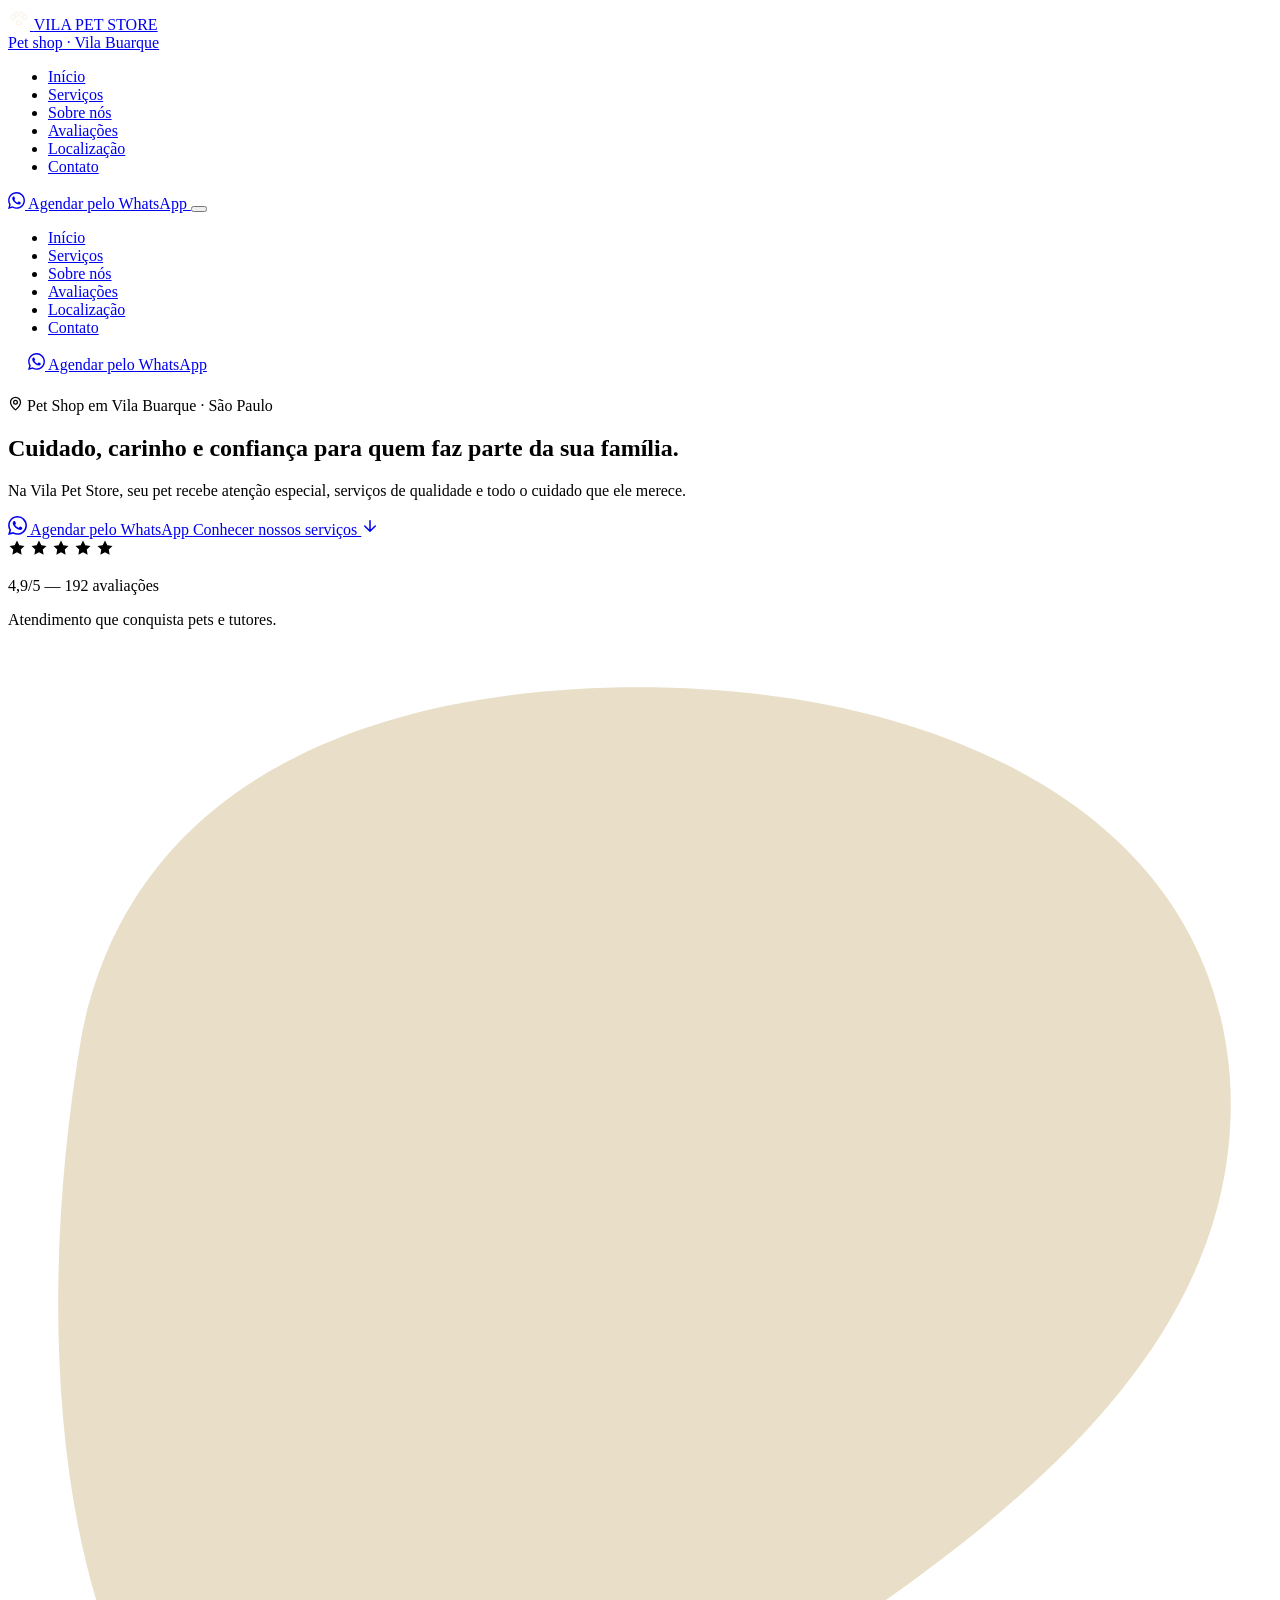
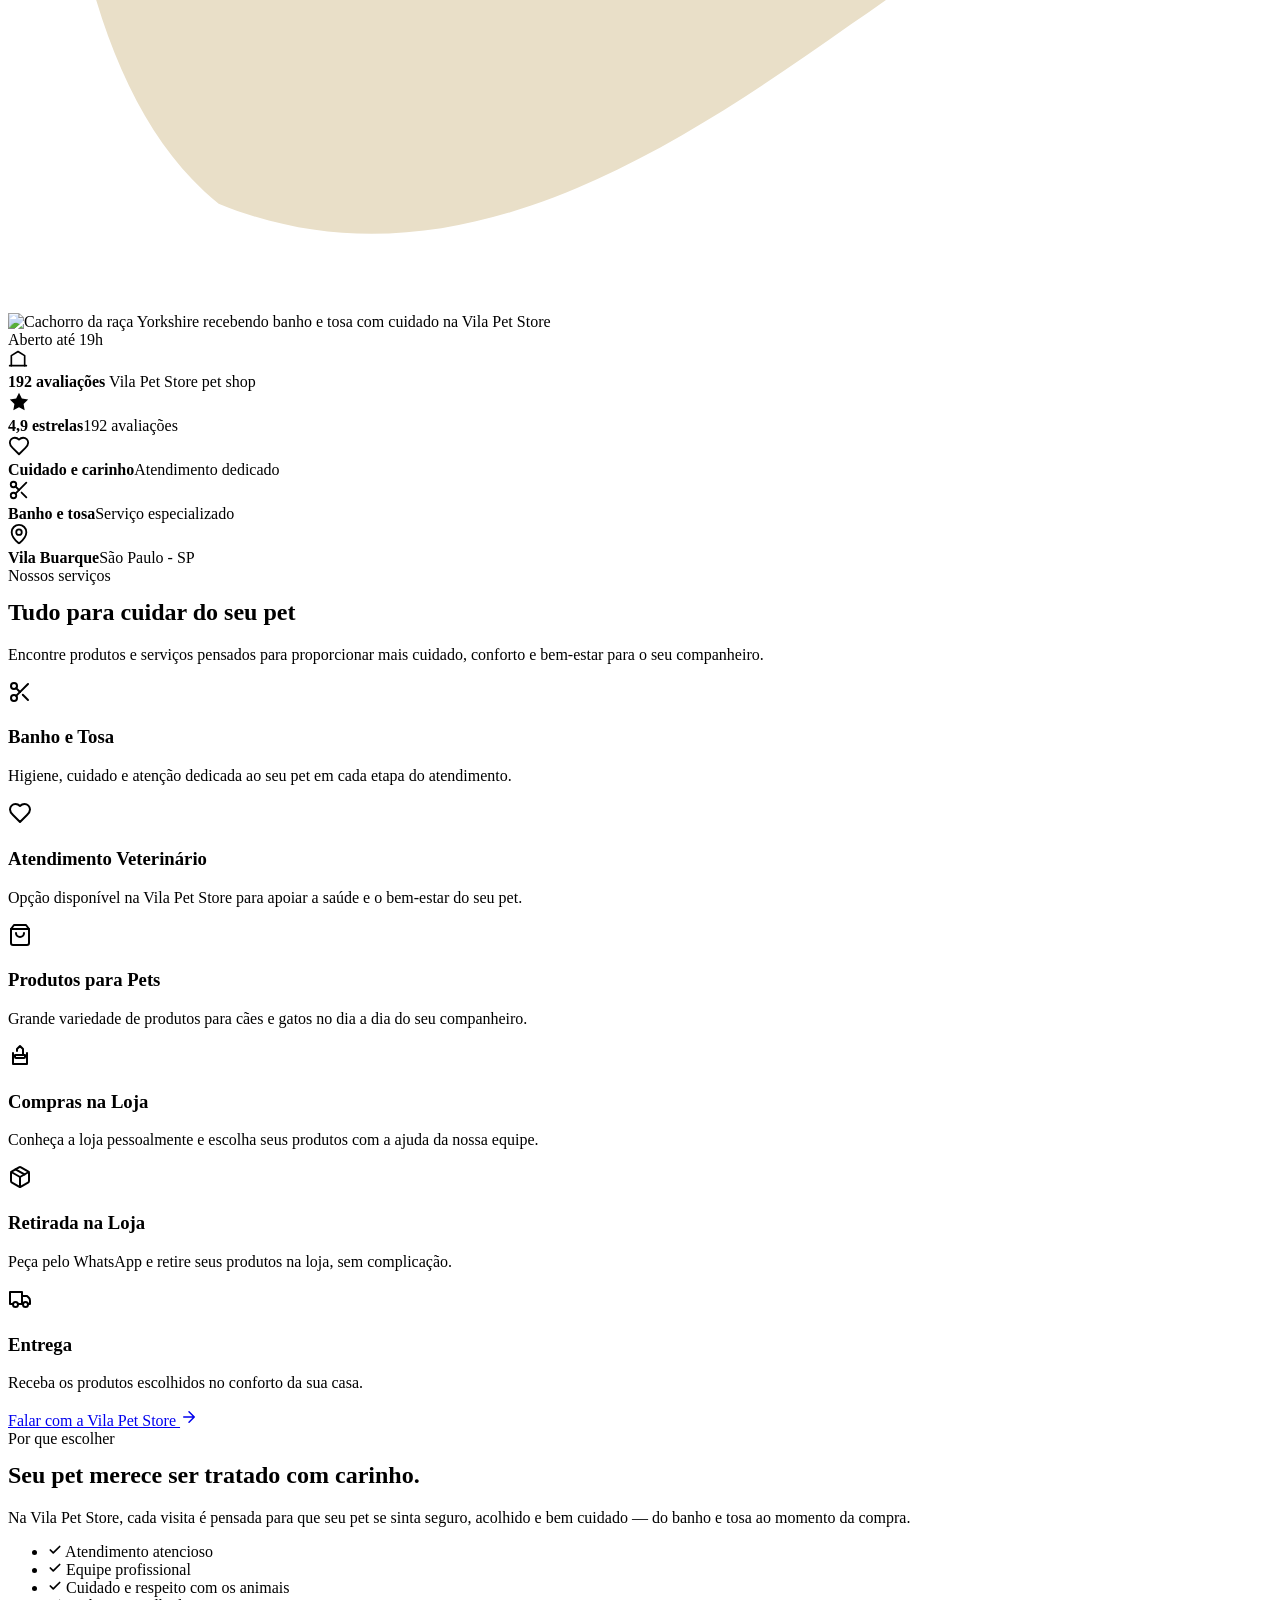
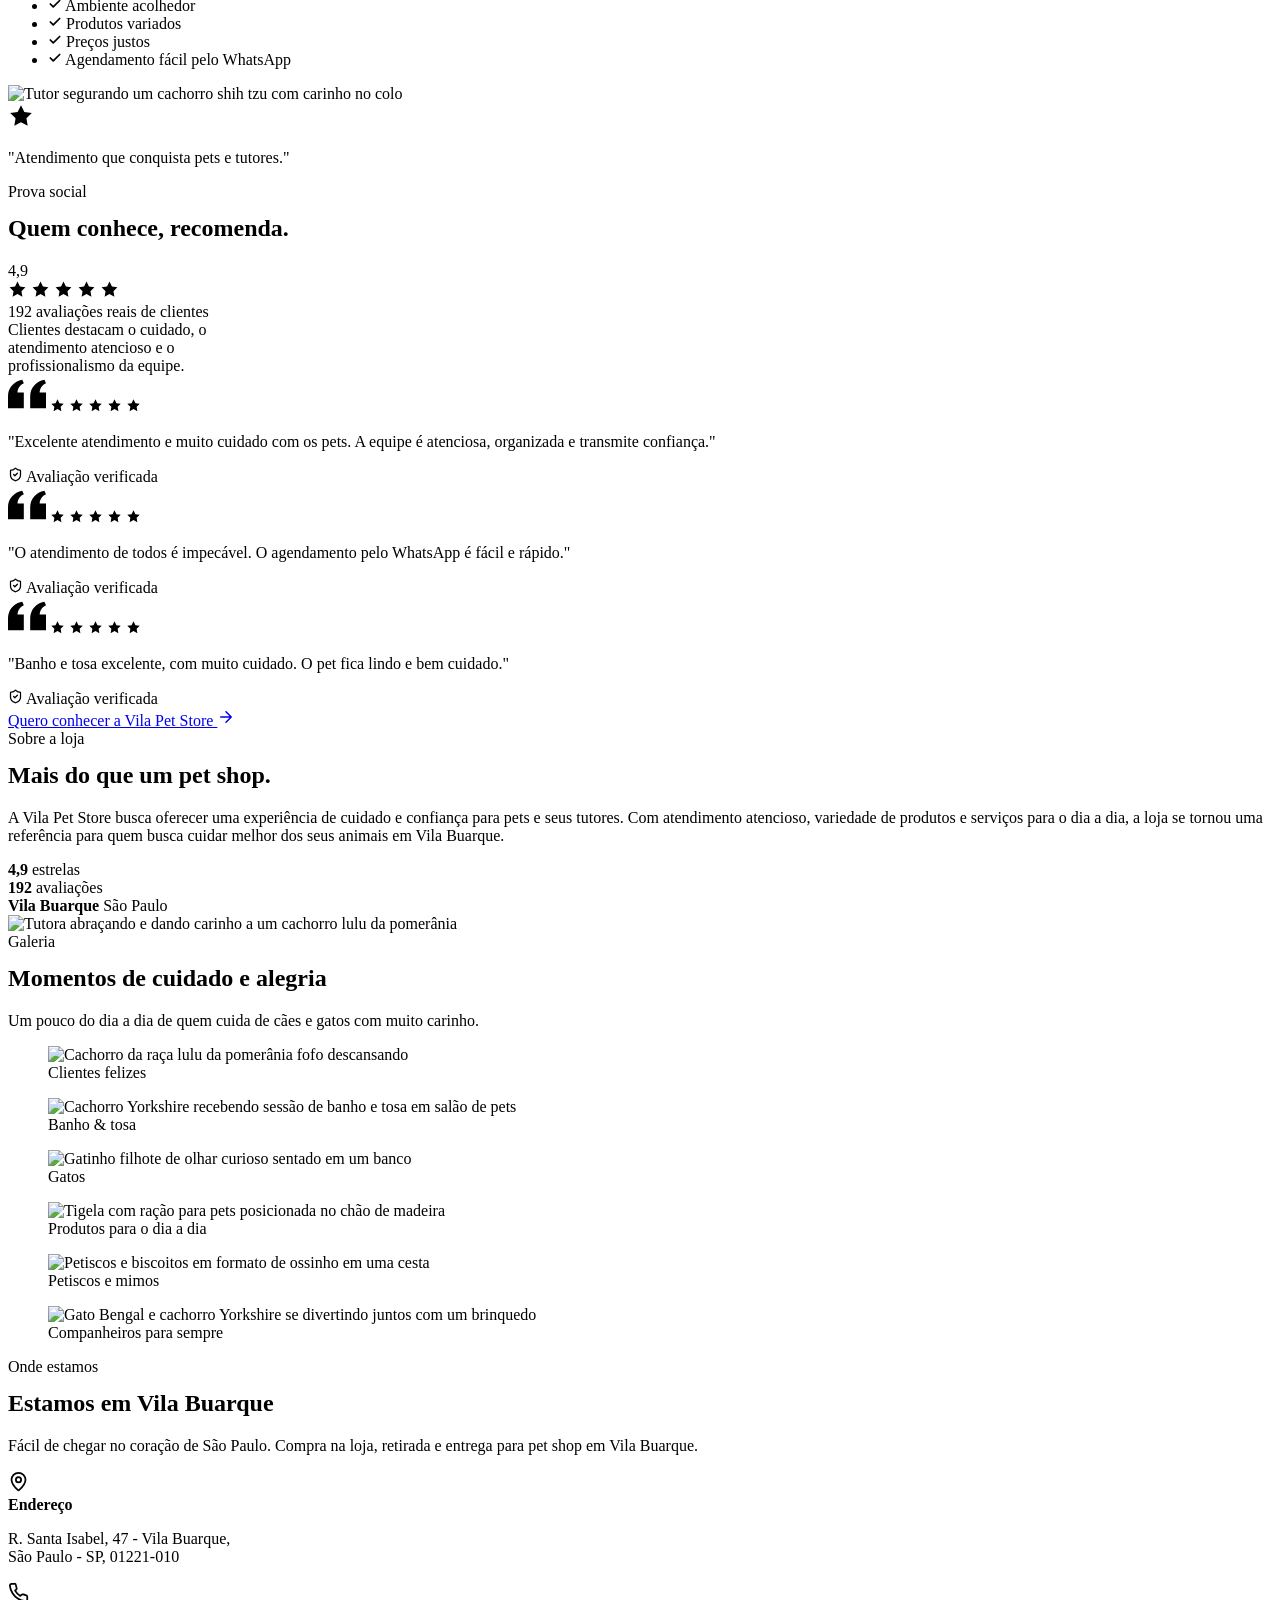
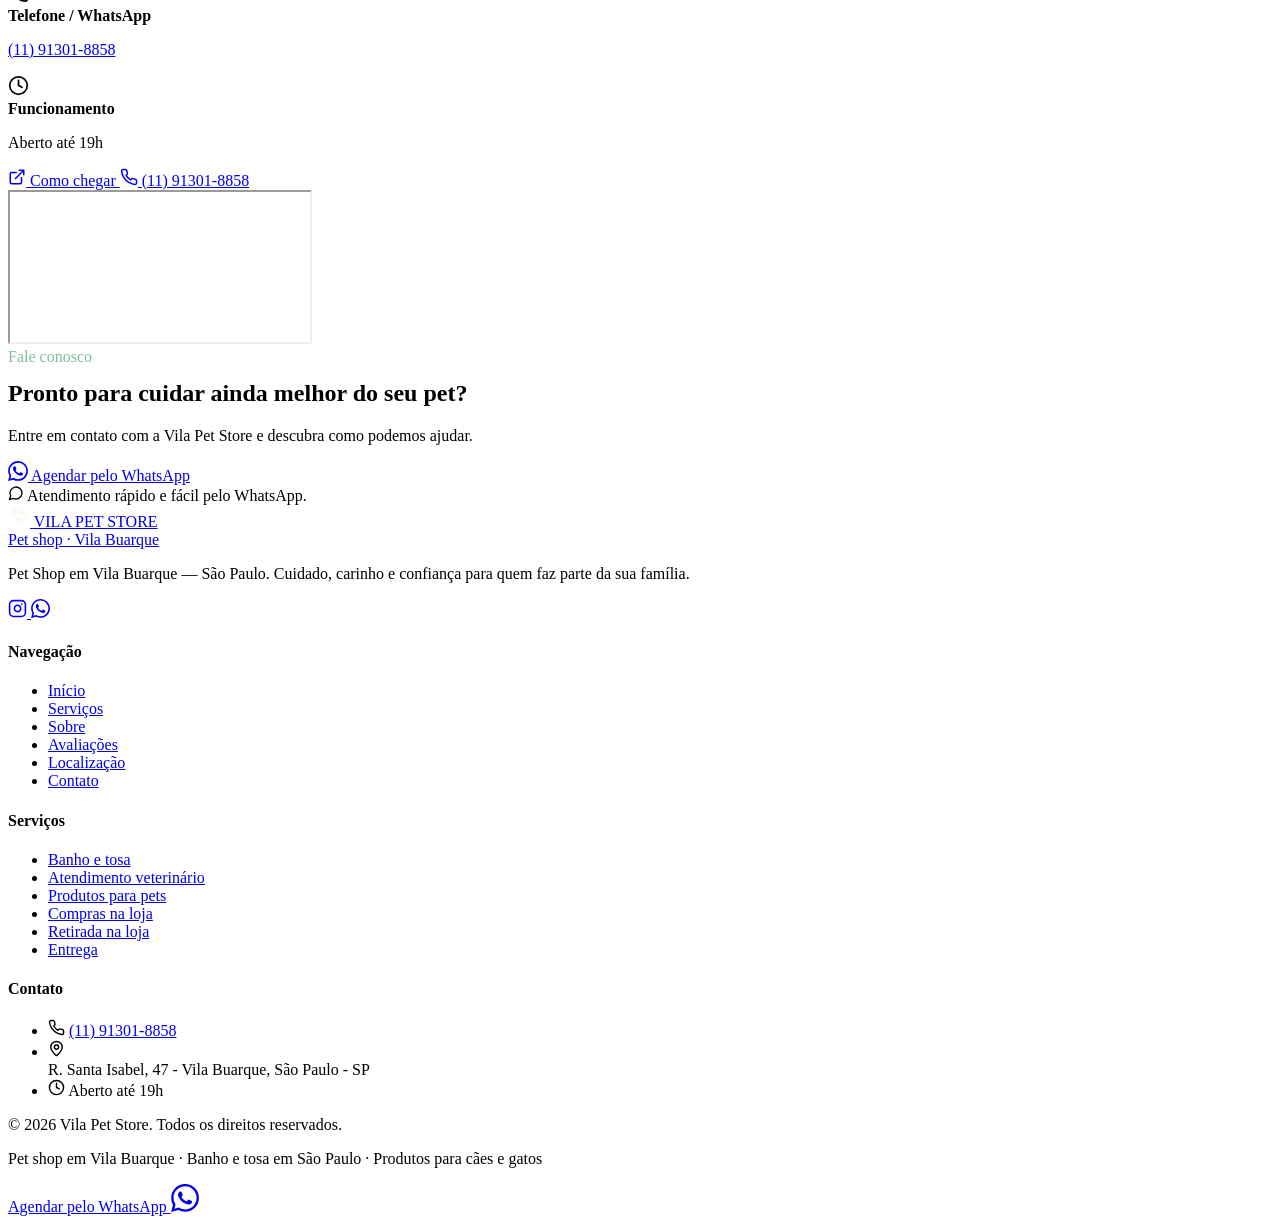
==== index.html @ 6b18f4bf "Add files via upload" ====
<!DOCTYPE html>
<html lang="pt-BR">
<head>
  <meta charset="utf-8">
  <meta name="viewport" content="width=device-width, initial-scale=1">
  <title>Vila Pet Store | Pet Shop em Vila Buarque - São Paulo</title>
  <meta name="description" content="Vila Pet Store em Vila Buarque, São Paulo. Banho e tosa, produtos para pets, atendimento veterinário e muito mais. Entre em contato pelo WhatsApp.">
  <meta name="robots" content="index, follow">
  <meta name="theme-color" content="#1A3326">
  <meta name="format-detection" content="telephone=yes">

  <!-- Open Graph -->
  <meta property="og:type" content="website">
  <meta property="og:locale" content="pt_BR">
  <meta property="og:site_name" content="Vila Pet Store">
  <meta property="og:title" content="Vila Pet Store | Pet Shop em Vila Buarque - São Paulo">
  <meta property="og:description" content="Pet shop em Vila Buarque, São Paulo. Banho e tosa, produtos para pets e atendimento veterinário. Agende pelo WhatsApp: (11) 91301-8858.">
  <meta property="og:image" content="https://images.pexels.com/photos/6131165/pexels-photo-6131165.jpeg?auto=compress&cs=tinysrgb&w=1200">

  <!-- Favicon: paw print -->
  <link rel="icon" href="data:image/svg+xml,%3Csvg xmlns='http://www.w3.org/2000/svg' viewBox='0 0 24 24'%3E%3Crect width='24' height='24' rx='6' fill='%231A3326'/%3E%3Cellipse cx='7' cy='10' rx='2' ry='2.4' fill='%23FBF7F0'/%3E%3Cellipse cx='12' cy='7.4' rx='2' ry='2.4' fill='%23FBF7F0'/%3E%3Cellipse cx='17' cy='10' rx='2' ry='2.4' fill='%23FBF7F0'/%3E%3Cpath d='M7.5 13.6c.6-.4 1.3-.5 2.1-.5s1.5.1 2.1.5c1.1.7 2.5.7 3.6.7 1.6 0 2.9-.8 2.9-2 0-.9-.8-1.6-1.9-1.6-.9 0-1.7.4-2.4.1-.5-.2-.8-.6-1.2-1-.7-.6-1.7-.6-2.4 0-.4.4-.7.8-1.2 1-.7.3-1.5-.1-2.4-.1C5.8 10 5 10.7 5 11.6c0 1.4 1.7 2.3 2.5 2z' fill='%23FBF7F0'/%3E%3C/svg%3E">

  <!-- Preconnect for performance -->
  <link rel="preconnect" href="https://fonts.googleapis.com">
  <link rel="preconnect" href="https://fonts.gstatic.com" crossorigin>
  <link rel="preconnect" href="https://images.pexels.com">

  <!-- Tipografia -->
  <link href="https://fonts.googleapis.com/css2?family=Inter:wght@400;500;600;700&family=Poppins:wght@500;600;700;800&display=swap" rel="stylesheet">

  <!-- Estilos -->
  <link rel="stylesheet" href="assets/css/style.css">

</head>
<body>

  <!-- ============ HEADER ============ -->
  <header class="site-header" id="topo">
    <div class="header-inner">
      <a href="#inicio" class="brand" aria-label="Vila Pet Store - voltar ao início">
        <span class="brand-mark" aria-hidden="true">
          <svg width="22" height="22" viewBox="0 0 24 24" fill="none" stroke="#FBF7F0" stroke-width="1.8" stroke-linecap="round" stroke-linejoin="round"><ellipse cx="5.5" cy="10" rx="1.9" ry="2.6"/><ellipse cx="9" cy="7" rx="1.9" ry="2.6"/><ellipse cx="15" cy="7" rx="1.9" ry="2.6"/><ellipse cx="18.5" cy="10" rx="1.9" ry="2.6"/><path d="M12 13.6c1.5 0 2.6 1.2 2.8 2.7.07.6-.4 1.2-1 1.35-.55.15-1.15.15-1.8.15s-1.25 0-1.8-.15c-.6-.15-1.07-.75-1-1.35.2-1.5 1.3-2.7 2.8-2.7Z"/></svg>
        </span>
        <span>
          <span class="brand-name">VILA PET STORE</span><br>
          <span class="brand-sub">Pet shop · Vila Buarque</span>
        </span>
      </a>

      <nav class="main-nav" aria-label="Navegação principal">
        <ul>
          <li><a href="#inicio">Início</a></li>
          <li><a href="#servicos">Serviços</a></li>
          <li><a href="#sobre">Sobre nós</a></li>
          <li><a href="#avaliacoes">Avaliações</a></li>
          <li><a href="#localizacao">Localização</a></li>
          <li><a href="#contato">Contato</a></li>
        </ul>
      </nav>

      <div class="header-actions">
        <a class="btn btn-primary header-wa-btn header-cta-desktop" href="https://wa.me/5511913018858?text=Ol%C3%A1%2C%20Vila%20Pet%20Store%21%20Gostaria%20de%20agendar%20um%20hor%C3%A1rio." target="_blank" rel="noopener">
          <svg width="17" height="17" viewBox="0 0 24 24" fill="currentColor" aria-hidden="true"><path d="M17.47 14.38c-.3-.15-1.76-.87-2.03-.97-.27-.1-.47-.15-.67.15-.2.3-.77.97-.94 1.16-.17.2-.35.22-.64.07-.3-.15-1.26-.46-2.4-1.47-.88-.79-1.48-1.76-1.65-2.06-.18-.3-.02-.46.13-.6.13-.14.3-.35.45-.52.15-.17.2-.3.3-.5.1-.2.05-.37-.02-.52-.08-.15-.67-1.61-.92-2.2-.24-.58-.49-.5-.67-.51h-.57c-.2 0-.52.07-.8.37-.27.3-1.03 1.02-1.03 2.48 0 1.46 1.06 2.87 1.21 3.07.15.2 2.1 3.2 5.08 4.49.71.3 1.26.49 1.7.62.7.23 1.35.2 1.87.12.57-.09 1.76-.72 2-1.41.25-.7.25-1.29.18-1.41-.08-.12-.27-.2-.57-.35Zm-5.42 7.4h-.01a9.87 9.87 0 0 1-5.03-1.38l-.36-.21-3.74.98 1-3.65-.24-.37a9.86 9.86 0 0 1-1.51-5.26c0-5.45 4.43-9.88 9.89-9.88 2.64 0 5.12 1.03 6.98 2.9a9.82 9.82 0 0 1 2.9 6.99c0 5.45-4.44 9.88-9.89 9.88Zm8.41-18.3A11.82 11.82 0 0 0 12.05 0C5.5 0 .16 5.34.16 11.9c0 2.1.55 4.14 1.6 5.94L.06 24l6.3-1.65a11.88 11.88 0 0 0 5.69 1.45h.01c6.55 0 11.89-5.34 11.89-11.9 0-3.18-1.24-6.17-3.48-8.41Z"/></svg>
          Agendar pelo WhatsApp
        </a>
        <button class="nav-toggle" id="navToggle" aria-expanded="false" aria-controls="mobileMenu" aria-label="Abrir menu">
          <span class="bar"></span>
        </button>
      </div>
    </div>
  </header>

  <!-- Menu mobile -->
  <div class="mobile-menu" id="mobileMenu">
    <ul>
      <li><a href="#inicio">Início</a></li>
      <li><a href="#servicos">Serviços</a></li>
      <li><a href="#sobre">Sobre nós</a></li>
      <li><a href="#avaliacoes">Avaliações</a></li>
      <li><a href="#localizacao">Localização</a></li>
      <li><a href="#contato">Contato</a></li>
    </ul>
    <div class="mobile-cta" style="padding:0 20px 22px;">
      <a class="btn btn-primary" style="width:100%" href="https://wa.me/5511913018858?text=Ol%C3%A1%2C%20Vila%20Pet%20Store%21%20Gostaria%20de%20agendar%20um%20hor%C3%A1rio." target="_blank" rel="noopener">
        <svg width="17" height="17" viewBox="0 0 24 24" fill="currentColor" aria-hidden="true"><path d="M17.47 14.38c-.3-.15-1.76-.87-2.03-.97-.27-.1-.47-.15-.67.15-.2.3-.77.97-.94 1.16-.17.2-.35.22-.64.07-.3-.15-1.26-.46-2.4-1.47-.88-.79-1.48-1.76-1.65-2.06-.18-.3-.02-.46.13-.6.13-.14.3-.35.45-.52.15-.17.2-.3.3-.5.1-.2.05-.37-.02-.52-.08-.15-.67-1.61-.92-2.2-.24-.58-.49-.5-.67-.51h-.57c-.2 0-.52.07-.8.37-.27.3-1.03 1.02-1.03 2.48 0 1.46 1.06 2.87 1.21 3.07.15.2 2.1 3.2 5.08 4.49.71.3 1.26.49 1.7.62.7.23 1.35.2 1.87.12.57-.09 1.76-.72 2-1.41.25-.7.25-1.29.18-1.41-.08-.12-.27-.2-.57-.35Zm-5.42 7.4h-.01a9.87 9.87 0 0 1-5.03-1.38l-.36-.21-3.74.98 1-3.65-.24-.37a9.86 9.86 0 0 1-1.51-5.26c0-5.45 4.43-9.88 9.89-9.88 2.64 0 5.12 1.03 6.98 2.9a9.82 9.82 0 0 1 2.9 6.99c0 5.45-4.44 9.88-9.89 9.88Zm8.41-18.3A11.82 11.82 0 0 0 12.05 0C5.5 0 .16 5.34.16 11.9c0 2.1.55 4.14 1.6 5.94L.06 24l6.3-1.65a11.88 11.88 0 0 0 5.69 1.45h.01c6.55 0 11.89-5.34 11.89-11.9 0-3.18-1.24-6.17-3.48-8.41Z"/></svg>
        Agendar pelo WhatsApp
      </a>
    </div>
  </div>

  <main>

    <!-- ============ HERO ============ -->
    <section class="hero" id="inicio">
      <div class="hero-bg-paw" aria-hidden="true"></div>
      <div class="container">
        <div class="hero-grid">
          <div class="hero-copy reveal">
            <span class="hero-badge">
              <svg width="15" height="15" viewBox="0 0 24 24" fill="none" stroke="currentColor" stroke-width="2" stroke-linecap="round" stroke-linejoin="round" aria-hidden="true"><path d="M20 10c0 4.993-5.539 10.193-7.399 11.799a1 1 0 0 1-1.202 0C9.539 20.193 4 14.993 4 10a8 8 0 0 1 16 0"/><circle cx="12" cy="10" r="3"/></svg>
              Pet Shop em Vila Buarque · São Paulo
            </span>
            <h1 class="h1">Cuidado, carinho e <span class="accent">confiança</span> para quem faz parte da sua família.</h1>
            <p class="lead">Na Vila Pet Store, seu pet recebe atenção especial, serviços de qualidade e todo o cuidado que ele merece.</p>

            <div class="hero-actions">
              <a class="btn btn-primary btn-lg" href="https://wa.me/5511913018858?text=Ol%C3%A1%2C%20Vila%20Pet%20Store%21%20Gostaria%20de%20agendar%20um%20hor%C3%A1rio." target="_blank" rel="noopener">
                <svg width="19" height="19" viewBox="0 0 24 24" fill="currentColor" aria-hidden="true"><path d="M17.47 14.38c-.3-.15-1.76-.87-2.03-.97-.27-.1-.47-.15-.67.15-.2.3-.77.97-.94 1.16-.17.2-.35.22-.64.07-.3-.15-1.26-.46-2.4-1.47-.88-.79-1.48-1.76-1.65-2.06-.18-.3-.02-.46.13-.6.13-.14.3-.35.45-.52.15-.17.2-.3.3-.5.1-.2.05-.37-.02-.52-.08-.15-.67-1.61-.92-2.2-.24-.58-.49-.5-.67-.51h-.57c-.2 0-.52.07-.8.37-.27.3-1.03 1.02-1.03 2.48 0 1.46 1.06 2.87 1.21 3.07.15.2 2.1 3.2 5.08 4.49.71.3 1.26.49 1.7.62.7.23 1.35.2 1.87.12.57-.09 1.76-.72 2-1.41.25-.7.25-1.29.18-1.41-.08-.12-.27-.2-.57-.35Zm-5.42 7.4h-.01a9.87 9.87 0 0 1-5.03-1.38l-.36-.21-3.74.98 1-3.65-.24-.37a9.86 9.86 0 0 1-1.51-5.26c0-5.45 4.43-9.88 9.89-9.88 2.64 0 5.12 1.03 6.98 2.9a9.82 9.82 0 0 1 2.9 6.99c0 5.45-4.44 9.88-9.89 9.88Zm8.41-18.3A11.82 11.82 0 0 0 12.05 0C5.5 0 .16 5.34.16 11.9c0 2.1.55 4.14 1.6 5.94L.06 24l6.3-1.65a11.88 11.88 0 0 0 5.69 1.45h.01c6.55 0 11.89-5.34 11.89-11.9 0-3.18-1.24-6.17-3.48-8.41Z"/></svg>
                Agendar pelo WhatsApp
              </a>
              <a class="btn btn-outline btn-lg" href="#servicos">
                Conhecer nossos serviços
                <svg width="18" height="18" viewBox="0 0 24 24" fill="none" stroke="currentColor" stroke-width="2" stroke-linecap="round" stroke-linejoin="round" aria-hidden="true"><path d="M12 5v14M19 12l-7 7-7-7"/></svg>
              </a>
            </div>

            <div class="hero-proof">
              <span class="hero-proof-stars" aria-hidden="true">
                <svg width="18" height="18" viewBox="0 0 24 24" fill="currentColor"><path d="M12 2l3.09 6.26L22 9.27l-5 4.87 1.18 6.88L12 17.77l-6.18 3.25L7 14.14 2 9.27l6.91-1.01L12 2z"/></svg>
                <svg width="18" height="18" viewBox="0 0 24 24" fill="currentColor"><path d="M12 2l3.09 6.26L22 9.27l-5 4.87 1.18 6.88L12 17.77l-6.18 3.25L7 14.14 2 9.27l6.91-1.01L12 2z"/></svg>
                <svg width="18" height="18" viewBox="0 0 24 24" fill="currentColor"><path d="M12 2l3.09 6.26L22 9.27l-5 4.87 1.18 6.88L12 17.77l-6.18 3.25L7 14.14 2 9.27l6.91-1.01L12 2z"/></svg>
                <svg width="18" height="18" viewBox="0 0 24 24" fill="currentColor"><path d="M12 2l3.09 6.26L22 9.27l-5 4.87 1.18 6.88L12 17.77l-6.18 3.25L7 14.14 2 9.27l6.91-1.01L12 2z"/></svg>
                <svg width="18" height="18" viewBox="0 0 24 24" fill="currentColor"><path d="M12 2l3.09 6.26L22 9.27l-5 4.87 1.18 6.88L12 17.77l-6.18 3.25L7 14.14 2 9.27l6.91-1.01L12 2z"/></svg>
              </span>
              <p class="hero-proof-text">4,9/5 — 192 avaliações</p>
              <p class="hero-proof-note">Atendimento que conquista pets e tutores.</p>
            </div>
          </div>

          <div class="hero-visual reveal" style="--d:120ms">
            <svg class="hero-blob" viewBox="0 0 240 240" fill="none" aria-hidden="true">
              <path d="M120 8c54 0 108 22 112 74 3 46-34 78-72 104-34 24-76 52-120 34C10 196 4 132 14 74 24 24 72 8 120 8z" fill="#E9DFC8"/>
            </svg>
            <div class="hero-img-wrap">
              <img
                src="https://images.pexels.com/photos/6131165/pexels-photo-6131165.jpeg?auto=compress&cs=tinysrgb&fm=jpg&w=760"
                srcset="https://images.pexels.com/photos/6131165/pexels-photo-6131165.jpeg?auto=compress&cs=tinysrgb&fm=jpg&w=520 520w,
                        https://images.pexels.com/photos/6131165/pexels-photo-6131165.jpeg?auto=compress&cs=tinysrgb&fm=jpg&w=760 760w,
                        https://images.pexels.com/photos/6131165/pexels-photo-6131165.jpeg?auto=compress&cs=tinysrgb&fm=jpg&w=1080 1080w"
                sizes="(min-width: 1024px) 560px, 100vw"
                alt="Cachorro da raça Yorkshire recebendo banho e tosa com cuidado na Vila Pet Store"
                fetchpriority="high" decoding="async">
            </div>
            <span class="hero-chip"><span class="pulse"></span> Aberto até 19h</span>
            <div class="hero-card">
              <span class="hero-card-icon" aria-hidden="true">
                <svg width="20" height="20" viewBox="0 0 24 24" fill="none" stroke="currentColor" stroke-width="2" stroke-linecap="round" stroke-linejoin="round"><path d="M2 20h20"/><path d="M4 20V8l8-5 8 5v12"/></svg>
              </span>
              <div>
                <strong>192 avaliações</strong>
                <span>Vila Pet Store pet shop</span>
              </div>
            </div>
          </div>
        </div>
      </div>
    </section>

    <!-- ============ BARRA DE CONFIANÇA ============ -->
    <div class="trust-strip" aria-label="Destaques">
      <div class="container">
        <div class="trust-grid">
          <div class="trust-item">
            <span class="trust-icon" aria-hidden="true">
              <svg width="22" height="22" viewBox="0 0 24 24" fill="currentColor"><path d="M12 2l3.09 6.26L22 9.27l-5 4.87 1.18 6.88L12 17.77l-6.18 3.25L7 14.14 2 9.27l6.91-1.01L12 2z"/></svg>
            </span>
            <div><strong>4,9 estrelas</strong><span>192 avaliações</span></div>
          </div>
          <div class="trust-item">
            <span class="trust-icon" aria-hidden="true">
              <svg width="22" height="22" viewBox="0 0 24 24" fill="none" stroke="currentColor" stroke-width="2" stroke-linecap="round" stroke-linejoin="round"><path d="M19 14c1.49-1.46 3-3.21 3-5.5A5.5 5.5 0 0 0 16.5 3c-1.76 0-3 .5-4.5 2-1.5-1.5-2.74-2-4.5-2A5.5 5.5 0 0 0 2 8.5c0 2.3 1.5 4.05 3 5.5l7 7Z"/></svg>
            </span>
            <div><strong>Cuidado e carinho</strong><span>Atendimento dedicado</span></div>
          </div>
          <div class="trust-item">
            <span class="trust-icon" aria-hidden="true">
              <svg width="22" height="22" viewBox="0 0 24 24" fill="none" stroke="currentColor" stroke-width="2" stroke-linecap="round" stroke-linejoin="round"><circle cx="6" cy="6" r="3"/><path d="M8.12 8.12 12 12"/><path d="M20 4 8.12 15.88"/><circle cx="6" cy="18" r="3"/><path d="M14.8 14.8 20 20"/></svg>
            </span>
            <div><strong>Banho e tosa</strong><span>Serviço especializado</span></div>
          </div>
          <div class="trust-item">
            <span class="trust-icon" aria-hidden="true">
              <svg width="22" height="22" viewBox="0 0 24 24" fill="none" stroke="currentColor" stroke-width="2" stroke-linecap="round" stroke-linejoin="round"><path d="M20 10c0 4.993-5.539 10.193-7.399 11.799a1 1 0 0 1-1.202 0C9.539 20.193 4 14.993 4 10a8 8 0 0 1 16 0"/><circle cx="12" cy="10" r="3"/></svg>
            </span>
            <div><strong>Vila Buarque</strong><span>São Paulo - SP</span></div>
          </div>
        </div>
      </div>
    </div>

    <!-- ============ SERVIÇOS ============ -->
    <section class="services" id="servicos">
      <div class="container">
        <div class="section-head center reveal">
          <span class="eyebrow"><span class="dot"></span> Nossos serviços</span>
          <h2 class="h2" style="margin-top:14px">Tudo para cuidar do seu pet</h2>
          <p class="lead">Encontre produtos e serviços pensados para proporcionar mais cuidado, conforto e bem-estar para o seu companheiro.</p>
        </div>

        <div class="services-grid">
          <article class="service-card reveal" style="--d:0ms">
            <span class="service-icon" aria-hidden="true">
              <svg width="24" height="24" viewBox="0 0 24 24" fill="none" stroke="currentColor" stroke-width="2" stroke-linecap="round" stroke-linejoin="round"><circle cx="6" cy="6" r="3"/><path d="M8.12 8.12 12 12"/><path d="M20 4 8.12 15.88"/><circle cx="6" cy="18" r="3"/><path d="M14.8 14.8 20 20"/></svg>
            </span>
            <h3 class="h3">Banho e Tosa</h3>
            <p>Higiene, cuidado e atenção dedicada ao seu pet em cada etapa do atendimento.</p>
          </article>

          <article class="service-card reveal" style="--d:70ms">
            <span class="service-icon" aria-hidden="true">
              <svg width="24" height="24" viewBox="0 0 24 24" fill="none" stroke="currentColor" stroke-width="2" stroke-linecap="round" stroke-linejoin="round"><path d="M19 14c1.49-1.46 3-3.21 3-5.5A5.5 5.5 0 0 0 16.5 3c-1.76 0-3 .5-4.5 2-1.5-1.5-2.74-2-4.5-2A5.5 5.5 0 0 0 2 8.5c0 2.3 1.5 4.05 3 5.5l7 7Z"/></svg>
            </span>
            <h3 class="h3">Atendimento Veterinário</h3>
            <p>Opção disponível na Vila Pet Store para apoiar a saúde e o bem-estar do seu pet.</p>
          </article>

          <article class="service-card reveal" style="--d:140ms">
            <span class="service-icon" aria-hidden="true">
              <svg width="24" height="24" viewBox="0 0 24 24" fill="none" stroke="currentColor" stroke-width="2" stroke-linecap="round" stroke-linejoin="round"><path d="M6 2 3 6v14a2 2 0 0 0 2 2h14a2 2 0 0 0 2-2V6l-3-4Z"/><path d="M3 6h18"/><path d="M16 10a4 4 0 0 1-8 0"/></svg>
            </span>
            <h3 class="h3">Produtos para Pets</h3>
            <p>Grande variedade de produtos para cães e gatos no dia a dia do seu companheiro.</p>
          </article>

          <article class="service-card reveal" style="--d:0ms">
            <span class="service-icon" aria-hidden="true">
              <svg width="24" height="24" viewBox="0 0 24 24" fill="none" stroke="currentColor" stroke-width="2" stroke-linecap="round" stroke-linejoin="round"><path d="M15 11V5l-3-3-3 3v2"/><path d="M7 11h10v2a1 1 0 0 1-1 1H8a1 1 0 0 1-1-1v-2Z"/><path d="M5 9v11h14V9"/></svg>
            </span>
            <h3 class="h3">Compras na Loja</h3>
            <p>Conheça a loja pessoalmente e escolha seus produtos com a ajuda da nossa equipe.</p>
          </article>

          <article class="service-card reveal" style="--d:70ms">
            <span class="service-icon" aria-hidden="true">
              <svg width="24" height="24" viewBox="0 0 24 24" fill="none" stroke="currentColor" stroke-width="2" stroke-linecap="round" stroke-linejoin="round"><path d="m7.5 4.27 9 5.15"/><path d="M21 8a2 2 0 0 0-1-1.73l-7-4a2 2 0 0 0-2 0l-7 4A2 2 0 0 0 3 8v8a2 2 0 0 0 1 1.73l7 4a2 2 0 0 0 2 0l7-4A2 2 0 0 0 21 16Z"/><path d="M3.29 7 12 12l8.71-5"/><path d="M12 22V12"/></svg>
            </span>
            <h3 class="h3">Retirada na Loja</h3>
            <p>Peça pelo WhatsApp e retire seus produtos na loja, sem complicação.</p>
          </article>

          <article class="service-card reveal" style="--d:140ms">
            <span class="service-icon" aria-hidden="true">
              <svg width="24" height="24" viewBox="0 0 24 24" fill="none" stroke="currentColor" stroke-width="2" stroke-linecap="round" stroke-linejoin="round"><path d="M10 17h4V5H2v12h3"/><path d="M20 17h2v-3.34a4 4 0 0 0-1.17-2.83L19 9h-5v8h1"/><circle cx="7.5" cy="17.5" r="2.5"/><circle cx="17.5" cy="17.5" r="2.5"/></svg>
            </span>
            <h3 class="h3">Entrega</h3>
            <p>Receba os produtos escolhidos no conforto da sua casa.</p>
          </article>
        </div>

        <div class="services-cta reveal">
          <a class="btn btn-primary btn-lg" href="https://wa.me/5511913018858?text=Ol%C3%A1%2C%20Vila%20Pet%20Store%21%20Gostaria%20de%20saber%20mais%20sobre%20os%20servi%C3%A7os." target="_blank" rel="noopener">
            Falar com a Vila Pet Store
            <svg width="18" height="18" viewBox="0 0 24 24" fill="none" stroke="currentColor" stroke-width="2" stroke-linecap="round" stroke-linejoin="round" aria-hidden="true"><path d="M5 12h14M12 5l7 7-7 7"/></svg>
          </a>
        </div>
      </div>
    </section>

    <!-- ============ POR QUE ESCOLHER ============ -->
    <section class="why" id="diferenciais">
      <div class="container">
        <div class="why-grid">
          <div class="why-copy reveal">
            <span class="eyebrow"><span class="dot"></span> Por que escolher</span>
            <h2 class="h2" style="margin-top:14px">Seu pet merece ser tratado com carinho.</h2>
            <p class="lead">Na Vila Pet Store, cada visita é pensada para que seu pet se sinta seguro, acolhido e bem cuidado — do banho e tosa ao momento da compra.</p>
            <ul class="why-list">
              <li><span class="why-check" aria-hidden="true"><svg width="14" height="14" viewBox="0 0 24 24" fill="none" stroke="currentColor" stroke-width="3" stroke-linecap="round" stroke-linejoin="round"><path d="M20 6 9 17l-5-5"/></svg></span> Atendimento atencioso</li>
              <li><span class="why-check" aria-hidden="true"><svg width="14" height="14" viewBox="0 0 24 24" fill="none" stroke="currentColor" stroke-width="3" stroke-linecap="round" stroke-linejoin="round"><path d="M20 6 9 17l-5-5"/></svg></span> Equipe profissional</li>
              <li><span class="why-check" aria-hidden="true"><svg width="14" height="14" viewBox="0 0 24 24" fill="none" stroke="currentColor" stroke-width="3" stroke-linecap="round" stroke-linejoin="round"><path d="M20 6 9 17l-5-5"/></svg></span> Cuidado e respeito com os animais</li>
              <li><span class="why-check" aria-hidden="true"><svg width="14" height="14" viewBox="0 0 24 24" fill="none" stroke="currentColor" stroke-width="3" stroke-linecap="round" stroke-linejoin="round"><path d="M20 6 9 17l-5-5"/></svg></span> Ambiente acolhedor</li>
              <li><span class="why-check" aria-hidden="true"><svg width="14" height="14" viewBox="0 0 24 24" fill="none" stroke="currentColor" stroke-width="3" stroke-linecap="round" stroke-linejoin="round"><path d="M20 6 9 17l-5-5"/></svg></span> Produtos variados</li>
              <li><span class="why-check" aria-hidden="true"><svg width="14" height="14" viewBox="0 0 24 24" fill="none" stroke="currentColor" stroke-width="3" stroke-linecap="round" stroke-linejoin="round"><path d="M20 6 9 17l-5-5"/></svg></span> Preços justos</li>
              <li><span class="why-check" aria-hidden="true"><svg width="14" height="14" viewBox="0 0 24 24" fill="none" stroke="currentColor" stroke-width="3" stroke-linecap="round" stroke-linejoin="round"><path d="M20 6 9 17l-5-5"/></svg></span> Agendamento fácil pelo WhatsApp</li>
            </ul>
          </div>

          <div class="why-visual reveal" style="--d:120ms">
            <div class="why-img-wrap">
              <img src="https://images.pexels.com/photos/5434250/pexels-photo-5434250.jpeg?auto=compress&cs=tinysrgb&fm=jpg&w=900" alt="Tutor segurando um cachorro shih tzu com carinho no colo" loading="lazy" decoding="async">
            </div>
            <div class="why-quote">
              <svg width="26" height="26" viewBox="0 0 24 24" fill="currentColor" aria-hidden="true"><path d="M12 2l3.09 6.26L22 9.27l-5 4.87 1.18 6.88L12 17.77l-6.18 3.25L7 14.14 2 9.27l6.91-1.01L12 2z"/></svg>
              <p>"Atendimento que conquista pets e tutores."</p>
            </div>
          </div>
        </div>
      </div>
    </section>

    <!-- ============ AVALIAÇÕES ============ -->
    <section class="reviews" id="avaliacoes">
      <div class="container">
        <div class="section-head center reveal">
          <span class="eyebrow"><span class="dot"></span> Prova social</span>
          <h2 class="h2" style="margin-top:14px">Quem conhece, recomenda.</h2>
        </div>

        <div class="reviews-summary reveal">
          <span class="big-score">4,9</span>
          <div>
            <span class="stars" aria-hidden="true">
              <svg width="19" height="19" viewBox="0 0 24 24" fill="currentColor"><path d="M12 2l3.09 6.26L22 9.27l-5 4.87 1.18 6.88L12 17.77l-6.18 3.25L7 14.14 2 9.27l6.91-1.01L12 2z"/></svg>
              <svg width="19" height="19" viewBox="0 0 24 24" fill="currentColor"><path d="M12 2l3.09 6.26L22 9.27l-5 4.87 1.18 6.88L12 17.77l-6.18 3.25L7 14.14 2 9.27l6.91-1.01L12 2z"/></svg>
              <svg width="19" height="19" viewBox="0 0 24 24" fill="currentColor"><path d="M12 2l3.09 6.26L22 9.27l-5 4.87 1.18 6.88L12 17.77l-6.18 3.25L7 14.14 2 9.27l6.91-1.01L12 2z"/></svg>
              <svg width="19" height="19" viewBox="0 0 24 24" fill="currentColor"><path d="M12 2l3.09 6.26L22 9.27l-5 4.87 1.18 6.88L12 17.77l-6.18 3.25L7 14.14 2 9.27l6.91-1.01L12 2z"/></svg>
              <svg width="19" height="19" viewBox="0 0 24 24" fill="currentColor"><path d="M12 2l3.09 6.26L22 9.27l-5 4.87 1.18 6.88L12 17.77l-6.18 3.25L7 14.14 2 9.27l6.91-1.01L12 2z"/></svg>
            </span>
            <div class="meta">192 avaliações reais de clientes</div>
          </div>
          <span class="divider" aria-hidden="true"></span>
          <div class="meta" style="max-width:200px">Clientes destacam o cuidado, o atendimento atencioso e o profissionalismo da equipe.</div>
        </div>

        <div class="reviews-grid">
          <article class="review-card reveal" style="--d:0ms">
            <svg class="quote-svg" width="38" height="38" viewBox="0 0 24 24" fill="currentColor" aria-hidden="true"><path d="M14.017 21v-7.391c0-5.704 3.731-9.57 8.983-10.609l.995 2.151c-2.432.917-3.995 3.638-3.995 5.849h4v10h-9.983zm-14.017 0v-7.391c0-5.704 3.748-9.57 9-10.609l.996 2.151c-2.433.917-3.996 3.638-3.996 5.849h3.983v10h-9.983z"/></svg>
            <span class="stars" aria-hidden="true">
              <svg width="15" height="15" viewBox="0 0 24 24" fill="currentColor"><path d="M12 2l3.09 6.26L22 9.27l-5 4.87 1.18 6.88L12 17.77l-6.18 3.25L7 14.14 2 9.27l6.91-1.01L12 2z"/></svg>
              <svg width="15" height="15" viewBox="0 0 24 24" fill="currentColor"><path d="M12 2l3.09 6.26L22 9.27l-5 4.87 1.18 6.88L12 17.77l-6.18 3.25L7 14.14 2 9.27l6.91-1.01L12 2z"/></svg>
              <svg width="15" height="15" viewBox="0 0 24 24" fill="currentColor"><path d="M12 2l3.09 6.26L22 9.27l-5 4.87 1.18 6.88L12 17.77l-6.18 3.25L7 14.14 2 9.27l6.91-1.01L12 2z"/></svg>
              <svg width="15" height="15" viewBox="0 0 24 24" fill="currentColor"><path d="M12 2l3.09 6.26L22 9.27l-5 4.87 1.18 6.88L12 17.77l-6.18 3.25L7 14.14 2 9.27l6.91-1.01L12 2z"/></svg>
              <svg width="15" height="15" viewBox="0 0 24 24" fill="currentColor"><path d="M12 2l3.09 6.26L22 9.27l-5 4.87 1.18 6.88L12 17.77l-6.18 3.25L7 14.14 2 9.27l6.91-1.01L12 2z"/></svg>
            </span>
            <p>"Excelente atendimento e muito cuidado com os pets. A equipe é atenciosa, organizada e transmite confiança."</p>
            <div class="who">
              <svg width="15" height="15" viewBox="0 0 24 24" fill="none" stroke="currentColor" stroke-width="2" stroke-linecap="round" stroke-linejoin="round" aria-hidden="true"><path d="M20 13c0 5-3.5 7.5-7.66 8.95a1 1 0 0 1-.67-.01C7.5 20.5 4 18 4 13V6a1 1 0 0 1 1-1c2 0 4.5-1.2 6.24-2.72a1 1 0 0 1 1.52 0C14.51 3.81 17 5 19 5a1 1 0 0 1 1 1z"/><path d="m9 12 2 2 4-4"/></svg>
              Avaliação verificada
            </div>
          </article>

          <article class="review-card reveal" style="--d:70ms">
            <svg class="quote-svg" width="38" height="38" viewBox="0 0 24 24" fill="currentColor" aria-hidden="true"><path d="M14.017 21v-7.391c0-5.704 3.731-9.57 8.983-10.609l.995 2.151c-2.432.917-3.995 3.638-3.995 5.849h4v10h-9.983zm-14.017 0v-7.391c0-5.704 3.748-9.57 9-10.609l.996 2.151c-2.433.917-3.996 3.638-3.996 5.849h3.983v10h-9.983z"/></svg>
            <span class="stars" aria-hidden="true">
              <svg width="15" height="15" viewBox="0 0 24 24" fill="currentColor"><path d="M12 2l3.09 6.26L22 9.27l-5 4.87 1.18 6.88L12 17.77l-6.18 3.25L7 14.14 2 9.27l6.91-1.01L12 2z"/></svg>
              <svg width="15" height="15" viewBox="0 0 24 24" fill="currentColor"><path d="M12 2l3.09 6.26L22 9.27l-5 4.87 1.18 6.88L12 17.77l-6.18 3.25L7 14.14 2 9.27l6.91-1.01L12 2z"/></svg>
              <svg width="15" height="15" viewBox="0 0 24 24" fill="currentColor"><path d="M12 2l3.09 6.26L22 9.27l-5 4.87 1.18 6.88L12 17.77l-6.18 3.25L7 14.14 2 9.27l6.91-1.01L12 2z"/></svg>
              <svg width="15" height="15" viewBox="0 0 24 24" fill="currentColor"><path d="M12 2l3.09 6.26L22 9.27l-5 4.87 1.18 6.88L12 17.77l-6.18 3.25L7 14.14 2 9.27l6.91-1.01L12 2z"/></svg>
              <svg width="15" height="15" viewBox="0 0 24 24" fill="currentColor"><path d="M12 2l3.09 6.26L22 9.27l-5 4.87 1.18 6.88L12 17.77l-6.18 3.25L7 14.14 2 9.27l6.91-1.01L12 2z"/></svg>
            </span>
            <p>"O atendimento de todos é impecável. O agendamento pelo WhatsApp é fácil e rápido."</p>
            <div class="who">
              <svg width="15" height="15" viewBox="0 0 24 24" fill="none" stroke="currentColor" stroke-width="2" stroke-linecap="round" stroke-linejoin="round" aria-hidden="true"><path d="M20 13c0 5-3.5 7.5-7.66 8.95a1 1 0 0 1-.67-.01C7.5 20.5 4 18 4 13V6a1 1 0 0 1 1-1c2 0 4.5-1.2 6.24-2.72a1 1 0 0 1 1.52 0C14.51 3.81 17 5 19 5a1 1 0 0 1 1 1z"/><path d="m9 12 2 2 4-4"/></svg>
              Avaliação verificada
            </div>
          </article>

          <article class="review-card reveal" style="--d:140ms">
            <svg class="quote-svg" width="38" height="38" viewBox="0 0 24 24" fill="currentColor" aria-hidden="true"><path d="M14.017 21v-7.391c0-5.704 3.731-9.57 8.983-10.609l.995 2.151c-2.432.917-3.995 3.638-3.995 5.849h4v10h-9.983zm-14.017 0v-7.391c0-5.704 3.748-9.57 9-10.609l.996 2.151c-2.433.917-3.996 3.638-3.996 5.849h3.983v10h-9.983z"/></svg>
            <span class="stars" aria-hidden="true">
              <svg width="15" height="15" viewBox="0 0 24 24" fill="currentColor"><path d="M12 2l3.09 6.26L22 9.27l-5 4.87 1.18 6.88L12 17.77l-6.18 3.25L7 14.14 2 9.27l6.91-1.01L12 2z"/></svg>
              <svg width="15" height="15" viewBox="0 0 24 24" fill="currentColor"><path d="M12 2l3.09 6.26L22 9.27l-5 4.87 1.18 6.88L12 17.77l-6.18 3.25L7 14.14 2 9.27l6.91-1.01L12 2z"/></svg>
              <svg width="15" height="15" viewBox="0 0 24 24" fill="currentColor"><path d="M12 2l3.09 6.26L22 9.27l-5 4.87 1.18 6.88L12 17.77l-6.18 3.25L7 14.14 2 9.27l6.91-1.01L12 2z"/></svg>
              <svg width="15" height="15" viewBox="0 0 24 24" fill="currentColor"><path d="M12 2l3.09 6.26L22 9.27l-5 4.87 1.18 6.88L12 17.77l-6.18 3.25L7 14.14 2 9.27l6.91-1.01L12 2z"/></svg>
              <svg width="15" height="15" viewBox="0 0 24 24" fill="currentColor"><path d="M12 2l3.09 6.26L22 9.27l-5 4.87 1.18 6.88L12 17.77l-6.18 3.25L7 14.14 2 9.27l6.91-1.01L12 2z"/></svg>
            </span>
            <p>"Banho e tosa excelente, com muito cuidado. O pet fica lindo e bem cuidado."</p>
            <div class="who">
              <svg width="15" height="15" viewBox="0 0 24 24" fill="none" stroke="currentColor" stroke-width="2" stroke-linecap="round" stroke-linejoin="round" aria-hidden="true"><path d="M20 13c0 5-3.5 7.5-7.66 8.95a1 1 0 0 1-.67-.01C7.5 20.5 4 18 4 13V6a1 1 0 0 1 1-1c2 0 4.5-1.2 6.24-2.72a1 1 0 0 1 1.52 0C14.51 3.81 17 5 19 5a1 1 0 0 1 1 1z"/><path d="m9 12 2 2 4-4"/></svg>
              Avaliação verificada
            </div>
          </article>
        </div>

        <div class="reviews-cta reveal">
          <a class="btn btn-outline btn-lg" href="https://wa.me/5511913018858?text=Ol%C3%A1%2C%20Vila%20Pet%20Store%21%20Gostaria%20de%20conhecer%20a%20loja." target="_blank" rel="noopener">
            Quero conhecer a Vila Pet Store
            <svg width="18" height="18" viewBox="0 0 24 24" fill="none" stroke="currentColor" stroke-width="2" stroke-linecap="round" stroke-linejoin="round" aria-hidden="true"><path d="M5 12h14M12 5l7 7-7 7"/></svg>
          </a>
        </div>
      </div>
    </section>

    <!-- ============ SOBRE ============ -->
    <section class="about" id="sobre">
      <div class="container">
        <div class="about-grid">
          <div class="about-copy reveal">
            <span class="eyebrow"><span class="dot"></span> Sobre a loja</span>
            <h2 class="h2" style="margin-top:14px">Mais do que um pet shop.</h2>
            <p class="lead" style="margin-top:18px">A Vila Pet Store busca oferecer uma experiência de cuidado e confiança para pets e seus tutores. Com atendimento atencioso, variedade de produtos e serviços para o dia a dia, a loja se tornou uma referência para quem busca cuidar melhor dos seus animais em Vila Buarque.</p>

            <div class="about-stats">
              <div class="about-stat">
                <strong>4,9</strong>
                <span>estrelas</span>
              </div>
              <div class="about-stat">
                <strong>192</strong>
                <span>avaliações</span>
              </div>
              <div class="about-stat">
                <strong>Vila Buarque</strong>
                <span>São Paulo</span>
              </div>
            </div>
          </div>

          <div class="about-visual reveal" style="--d:120ms">
            <div class="about-img-wrap">
              <img src="https://images.pexels.com/photos/29583726/pexels-photo-29583726.jpeg?auto=compress&cs=tinysrgb&fm=jpg&w=900" alt="Tutora abraçando e dando carinho a um cachorro lulu da pomerânia" loading="lazy" decoding="async">
            </div>
          </div>
        </div>
      </div>
    </section>

    <!-- ============ GALERIA ============ -->
    <section class="gallery" id="galeria">
      <div class="container">
        <div class="section-head center reveal">
          <span class="eyebrow"><span class="dot"></span> Galeria</span>
          <h2 class="h2" style="margin-top:14px">Momentos de cuidado e alegria</h2>
          <p class="lead">Um pouco do dia a dia de quem cuida de cães e gatos com muito carinho.</p>
        </div>

        <div class="gallery-masonry reveal">
          <figure class="g-item" style="--d:0ms">
            <img src="https://images.pexels.com/photos/8473714/pexels-photo-8473714.jpeg?auto=compress&cs=tinysrgb&fm=jpg&w=700" alt="Cachorro da raça lulu da pomerânia fofo descansando" loading="lazy" decoding="async">
            <figcaption>Clientes felizes</figcaption>
          </figure>
          <figure class="g-item" style="--d:60ms">
            <img src="https://images.pexels.com/photos/6131159/pexels-photo-6131159.jpeg?auto=compress&cs=tinysrgb&fm=jpg&w=700" alt="Cachorro Yorkshire recebendo sessão de banho e tosa em salão de pets" loading="lazy" decoding="async">
            <figcaption>Banho &amp; tosa</figcaption>
          </figure>
          <figure class="g-item" style="--d:120ms">
            <img src="https://images.pexels.com/photos/18221117/pexels-photo-18221117.jpeg?auto=compress&cs=tinysrgb&fm=jpg&w=700" alt="Gatinho filhote de olhar curioso sentado em um banco" loading="lazy" decoding="async">
            <figcaption>Gatos</figcaption>
          </figure>
          <figure class="g-item" style="--d:0ms">
            <img src="https://images.pexels.com/photos/8434635/pexels-photo-8434635.jpeg?auto=compress&cs=tinysrgb&fm=jpg&w=700" alt="Tigela com ração para pets posicionada no chão de madeira" loading="lazy" decoding="async">
            <figcaption>Produtos para o dia a dia</figcaption>
          </figure>
          <figure class="g-item" style="--d:60ms">
            <img src="https://images.pexels.com/photos/8121142/pexels-photo-8121142.jpeg?auto=compress&cs=tinysrgb&fm=jpg&w=700" alt="Petiscos e biscoitos em formato de ossinho em uma cesta" loading="lazy" decoding="async">
            <figcaption>Petiscos e mimos</figcaption>
          </figure>
          <figure class="g-item" style="--d:120ms">
            <img src="https://images.pexels.com/photos/16395147/pexels-photo-16395147.jpeg?auto=compress&cs=tinysrgb&fm=jpg&w=700" alt="Gato Bengal e cachorro Yorkshire se divertindo juntos com um brinquedo" loading="lazy" decoding="async">
            <figcaption>Companheiros para sempre</figcaption>
          </figure>
        </div>
      </div>
    </section>

    <!-- ============ LOCALIZAÇÃO ============ -->
    <section class="location" id="localizacao">
      <div class="container">
        <div class="section-head reveal">
          <span class="eyebrow"><span class="dot"></span> Onde estamos</span>
          <h2 class="h2" style="margin-top:14px">Estamos em Vila Buarque</h2>
          <p class="lead">Fácil de chegar no coração de São Paulo. Compra na loja, retirada e entrega para pet shop em Vila Buarque.</p>
        </div>

        <div class="location-grid">
          <div class="loc-info reveal">
            <div class="info-line">
              <span class="loc-icon" aria-hidden="true">
                <svg width="21" height="21" viewBox="0 0 24 24" fill="none" stroke="currentColor" stroke-width="2" stroke-linecap="round" stroke-linejoin="round"><path d="M20 10c0 4.993-5.539 10.193-7.399 11.799a1 1 0 0 1-1.202 0C9.539 20.193 4 14.993 4 10a8 8 0 0 1 16 0"/><circle cx="12" cy="10" r="3"/></svg>
              </span>
              <div>
                <strong>Endereço</strong>
                <p class="loc-address">R. Santa Isabel, 47 - Vila Buarque,<br>São Paulo - SP, 01221-010</p>
              </div>
            </div>
            <div class="info-line">
              <span class="loc-icon" aria-hidden="true">
                <svg width="21" height="21" viewBox="0 0 24 24" fill="none" stroke="currentColor" stroke-width="2" stroke-linecap="round" stroke-linejoin="round"><path d="M22 16.92v3a2 2 0 0 1-2.18 2 19.79 19.79 0 0 1-8.63-3.07 19.5 19.5 0 0 1-6-6 19.79 19.79 0 0 1-3.07-8.67A2 2 0 0 1 4.11 2h3a2 2 0 0 1 2 1.72c.127.96.361 1.903.7 2.81a2 2 0 0 1-.45 2.11L8.09 9.91a16 16 0 0 0 6 6l1.27-1.27a2 2 0 0 1 2.11-.45c.907.339 1.85.573 2.81.7A2 2 0 0 1 22 16.92z"/></svg>
              </span>
              <div>
                <strong>Telefone / WhatsApp</strong>
                <p class="loc-address"><a href="tel:+5511913018858">(11) 91301-8858</a></p>
              </div>
            </div>
            <div class="info-line">
              <span class="loc-icon" aria-hidden="true">
                <svg width="21" height="21" viewBox="0 0 24 24" fill="none" stroke="currentColor" stroke-width="2" stroke-linecap="round" stroke-linejoin="round"><circle cx="12" cy="12" r="10"/><polyline points="12 6 12 12 16 14"/></svg>
              </span>
              <div>
                <strong>Funcionamento</strong>
                <p class="loc-address">Aberto até 19h</p>
              </div>
            </div>
            <div class="loc-actions">
              <a class="btn btn-primary" href="https://www.google.com/maps/dir/?api=1&destination=R.%20Santa%20Isabel%2C%2047%20-%20Vila%20Buarque%2C%20S%C3%A3o%20Paulo%20-%20SP%2C%2001221-010" target="_blank" rel="noopener">
                <svg width="18" height="18" viewBox="0 0 24 24" fill="none" stroke="currentColor" stroke-width="2" stroke-linecap="round" stroke-linejoin="round" aria-hidden="true"><path d="M15 3h6v6M10 14 21 3M18 13v6a2 2 0 0 1-2 2H5a2 2 0 0 1-2-2V8a2 2 0 0 1 2-2h6"/></svg>
                Como chegar
              </a>
              <a class="loc-tel" href="tel:+5511913018858">
                <svg width="18" height="18" viewBox="0 0 24 24" fill="none" stroke="currentColor" stroke-width="2" stroke-linecap="round" stroke-linejoin="round" aria-hidden="true"><path d="M22 16.92v3a2 2 0 0 1-2.18 2 19.79 19.79 0 0 1-8.63-3.07 19.5 19.5 0 0 1-6-6 19.79 19.79 0 0 1-3.07-8.67A2 2 0 0 1 4.11 2h3a2 2 0 0 1 2 1.72c.127.96.361 1.903.7 2.81a2 2 0 0 1-.45 2.11L8.09 9.91a16 16 0 0 0 6 6l1.27-1.27a2 2 0 0 1 2.11-.45c.907.339 1.85.573 2.81.7A2 2 0 0 1 22 16.92z"/></svg>
                (11) 91301-8858
              </a>
            </div>
          </div>

          <div class="map-wrap reveal" style="--d:120ms">
            <iframe
              src="https://www.google.com/maps?q=R.%20Santa%20Isabel%2C%2047%20-%20Vila%20Buarque%2C%20S%C3%A3o%20Paulo%20-%20SP%2C%2001221-010&output=embed"
              title="Mapa de localização da Vila Pet Store em Vila Buarque, São Paulo"
              loading="lazy"
              referrerpolicy="no-referrer-when-downgrade"
              allowfullscreen></iframe>
          </div>
        </div>
      </div>
    </section>

    <!-- ============ CTA FINAL ============ -->
    <section class="cta-final">
      <div class="container">
        <span class="eyebrow" style="color:#7FBF9D"><span class="dot" style="background:#7FBF9D"></span> Fale conosco</span>
        <h2 class="h2" style="margin-top:14px">Pronto para cuidar ainda melhor do seu pet?</h2>
        <p>Entre em contato com a Vila Pet Store e descubra como podemos ajudar.</p>
        <a class="btn btn-light btn-lg" href="https://wa.me/5511913018858?text=Ol%C3%A1%2C%20Vila%20Pet%20Store%21%20Quero%20agendar%20um%20servi%C3%A7o." target="_blank" rel="noopener">
          <svg width="20" height="20" viewBox="0 0 24 24" fill="currentColor" aria-hidden="true"><path d="M17.47 14.38c-.3-.15-1.76-.87-2.03-.97-.27-.1-.47-.15-.67.15-.2.3-.77.97-.94 1.16-.17.2-.35.22-.64.07-.3-.15-1.26-.46-2.4-1.47-.88-.79-1.48-1.76-1.65-2.06-.18-.3-.02-.46.13-.6.13-.14.3-.35.45-.52.15-.17.2-.3.3-.5.1-.2.05-.37-.02-.52-.08-.15-.67-1.61-.92-2.2-.24-.58-.49-.5-.67-.51h-.57c-.2 0-.52.07-.8.37-.27.3-1.03 1.02-1.03 2.48 0 1.46 1.06 2.87 1.21 3.07.15.2 2.1 3.2 5.08 4.49.71.3 1.26.49 1.7.62.7.23 1.35.2 1.87.12.57-.09 1.76-.72 2-1.41.25-.7.25-1.29.18-1.41-.08-.12-.27-.2-.57-.35Zm-5.42 7.4h-.01a9.87 9.87 0 0 1-5.03-1.38l-.36-.21-3.74.98 1-3.65-.24-.37a9.86 9.86 0 0 1-1.51-5.26c0-5.45 4.43-9.88 9.89-9.88 2.64 0 5.12 1.03 6.98 2.9a9.82 9.82 0 0 1 2.9 6.99c0 5.45-4.44 9.88-9.89 9.88Zm8.41-18.3A11.82 11.82 0 0 0 12.05 0C5.5 0 .16 5.34.16 11.9c0 2.1.55 4.14 1.6 5.94L.06 24l6.3-1.65a11.88 11.88 0 0 0 5.69 1.45h.01c6.55 0 11.89-5.34 11.89-11.9 0-3.18-1.24-6.17-3.48-8.41Z"/></svg>
          Agendar pelo WhatsApp
        </a>
        <br>
        <span class="cta-note">
          <svg width="16" height="16" viewBox="0 0 24 24" fill="none" stroke="currentColor" stroke-width="2" stroke-linecap="round" stroke-linejoin="round" aria-hidden="true"><path d="M7.9 20A9 9 0 1 0 4 16.1L2 22Z"/></svg>
          Atendimento rápido e fácil pelo WhatsApp.
        </span>
      </div>
    </section>

  </main>

  <!-- ============ FOOTER ============ -->
  <footer class="site-footer" id="contato">
    <div class="container">
      <div class="footer-grid">
        <div class="footer-brand">
          <a href="#inicio" class="brand" aria-label="Vila Pet Store">
            <span class="brand-mark" aria-hidden="true">
              <svg width="22" height="22" viewBox="0 0 24 24" fill="none" stroke="#FBF7F0" stroke-width="1.8" stroke-linecap="round" stroke-linejoin="round"><ellipse cx="5.5" cy="10" rx="1.9" ry="2.6"/><ellipse cx="9" cy="7" rx="1.9" ry="2.6"/><ellipse cx="15" cy="7" rx="1.9" ry="2.6"/><ellipse cx="18.5" cy="10" rx="1.9" ry="2.6"/><path d="M12 13.6c1.5 0 2.6 1.2 2.8 2.7.07.6-.4 1.2-1 1.35-.55.15-1.15.15-1.8.15s-1.25 0-1.8-.15c-.6-.15-1.07-.75-1-1.35.2-1.5 1.3-2.7 2.8-2.7Z"/></svg>
            </span>
            <span>
              <span class="brand-name">VILA PET STORE</span><br>
              <span class="brand-sub">Pet shop · Vila Buarque</span>
            </span>
          </a>
          <p>Pet Shop em Vila Buarque — São Paulo. Cuidado, carinho e confiança para quem faz parte da sua família.</p>
          <div class="footer-social">
            <a href="https://www.instagram.com/" target="_blank" rel="noopener" aria-label="Instagram da Vila Pet Store (link em breve)">
              <svg width="19" height="19" viewBox="0 0 24 24" fill="none" stroke="currentColor" stroke-width="2" stroke-linecap="round" stroke-linejoin="round"><rect x="2" y="2" width="20" height="20" rx="5"/><path d="M16 11.37A4 4 0 1 1 12.63 8 4 4 0 0 1 16 11.37z"/><line x1="17.5" y1="6.5" x2="17.51" y2="6.5"/></svg>
            </a>
            <a href="https://wa.me/5511913018858" target="_blank" rel="noopener" aria-label="WhatsApp da Vila Pet Store">
              <svg width="19" height="19" viewBox="0 0 24 24" fill="currentColor"><path d="M17.47 14.38c-.3-.15-1.76-.87-2.03-.97-.27-.1-.47-.15-.67.15-.2.3-.77.97-.94 1.16-.17.2-.35.22-.64.07-.3-.15-1.26-.46-2.4-1.47-.88-.79-1.48-1.76-1.65-2.06-.18-.3-.02-.46.13-.6.13-.14.3-.35.45-.52.15-.17.2-.3.3-.5.1-.2.05-.37-.02-.52-.08-.15-.67-1.61-.92-2.2-.24-.58-.49-.5-.67-.51h-.57c-.2 0-.52.07-.8.37-.27.3-1.03 1.02-1.03 2.48 0 1.46 1.06 2.87 1.21 3.07.15.2 2.1 3.2 5.08 4.49.71.3 1.26.49 1.7.62.7.23 1.35.2 1.87.12.57-.09 1.76-.72 2-1.41.25-.7.25-1.29.18-1.41-.08-.12-.27-.2-.57-.35Zm-5.42 7.4h-.01a9.87 9.87 0 0 1-5.03-1.38l-.36-.21-3.74.98 1-3.65-.24-.37a9.86 9.86 0 0 1-1.51-5.26c0-5.45 4.43-9.88 9.89-9.88 2.64 0 5.12 1.03 6.98 2.9a9.82 9.82 0 0 1 2.9 6.99c0 5.45-4.44 9.88-9.89 9.88Zm8.41-18.3A11.82 11.82 0 0 0 12.05 0C5.5 0 .16 5.34.16 11.9c0 2.1.55 4.14 1.6 5.94L.06 24l6.3-1.65a11.88 11.88 0 0 0 5.69 1.45h.01c6.55 0 11.89-5.34 11.89-11.9 0-3.18-1.24-6.17-3.48-8.41Z"/></svg>
            </a>
          </div>
        </div>

        <nav aria-label="Links do rodapé">
          <h4>Navegação</h4>
          <ul>
            <li><a href="#inicio">Início</a></li>
            <li><a href="#servicos">Serviços</a></li>
            <li><a href="#sobre">Sobre</a></li>
            <li><a href="#avaliacoes">Avaliações</a></li>
            <li><a href="#localizacao">Localização</a></li>
            <li><a href="#contato">Contato</a></li>
          </ul>
        </nav>

        <nav aria-label="Produtos e serviços">
          <h4>Serviços</h4>
          <ul>
            <li><a href="#servicos">Banho e tosa</a></li>
            <li><a href="#servicos">Atendimento veterinário</a></li>
            <li><a href="#servicos">Produtos para pets</a></li>
            <li><a href="#servicos">Compras na loja</a></li>
            <li><a href="#servicos">Retirada na loja</a></li>
            <li><a href="#servicos">Entrega</a></li>
          </ul>
        </nav>

        <div class="footer-contact">
          <h4>Contato</h4>
          <ul>
            <li>
              <svg width="17" height="17" viewBox="0 0 24 24" fill="none" stroke="currentColor" stroke-width="2" stroke-linecap="round" stroke-linejoin="round" aria-hidden="true"><path d="M22 16.92v3a2 2 0 0 1-2.18 2 19.79 19.79 0 0 1-8.63-3.07 19.5 19.5 0 0 1-6-6 19.79 19.79 0 0 1-3.07-8.67A2 2 0 0 1 4.11 2h3a2 2 0 0 1 2 1.72c.127.96.361 1.903.7 2.81a2 2 0 0 1-.45 2.11L8.09 9.91a16 16 0 0 0 6 6l1.27-1.27a2 2 0 0 1 2.11-.45c.907.339 1.85.573 2.81.7A2 2 0 0 1 22 16.92z"/></svg>
              <a href="tel:+5511913018858">(11) 91301-8858</a>
            </li>
            <li>
              <svg width="17" height="17" viewBox="0 0 24 24" fill="none" stroke="currentColor" stroke-width="2" stroke-linecap="round" stroke-linejoin="round" aria-hidden="true"><path d="M20 10c0 4.993-5.539 10.193-7.399 11.799a1 1 0 0 1-1.202 0C9.539 20.193 4 14.993 4 10a8 8 0 0 1 16 0"/><circle cx="12" cy="10" r="3"/></svg>
              <address style="font-style:normal">R. Santa Isabel, 47 - Vila Buarque, São Paulo - SP</address>
            </li>
            <li>
              <svg width="17" height="17" viewBox="0 0 24 24" fill="none" stroke="currentColor" stroke-width="2" stroke-linecap="round" stroke-linejoin="round" aria-hidden="true"><circle cx="12" cy="12" r="10"/><polyline points="12 6 12 12 16 14"/></svg>
              <span>Aberto até 19h</span>
            </li>
          </ul>
        </div>
      </div>

      <div class="footer-bottom">
        <p>© 2026 Vila Pet Store. Todos os direitos reservados.</p>
        <p class="keywords">Pet shop em Vila Buarque · Banho e tosa em São Paulo · Produtos para cães e gatos</p>
      </div>
    </div>
  </footer>

  <!-- ============ WHATSAPP FLUTUANTE ============ -->
  <a class="wa-float" href="https://wa.me/5511913018858?text=Ol%C3%A1%2C%20Vila%20Pet%20Store%21%20Gostaria%20de%20agendar%20um%20hor%C3%A1rio." target="_blank" rel="noopener" aria-label="Abrir conversa no WhatsApp">
    <span class="wa-tip">Agendar pelo WhatsApp</span>
    <svg width="28" height="28" viewBox="0 0 24 24" fill="currentColor" aria-hidden="true"><path d="M17.47 14.38c-.3-.15-1.76-.87-2.03-.97-.27-.1-.47-.15-.67.15-.2.3-.77.97-.94 1.16-.17.2-.35.22-.64.07-.3-.15-1.26-.46-2.4-1.47-.88-.79-1.48-1.76-1.65-2.06-.18-.3-.02-.46.13-.6.13-.14.3-.35.45-.52.15-.17.2-.3.3-.5.1-.2.05-.37-.02-.52-.08-.15-.67-1.61-.92-2.2-.24-.58-.49-.5-.67-.51h-.57c-.2 0-.52.07-.8.37-.27.3-1.03 1.02-1.03 2.48 0 1.46 1.06 2.87 1.21 3.07.15.2 2.1 3.2 5.08 4.49.71.3 1.26.49 1.7.62.7.23 1.35.2 1.87.12.57-.09 1.76-.72 2-1.41.25-.7.25-1.29.18-1.41-.08-.12-.27-.2-.57-.35Zm-5.42 7.4h-.01a9.87 9.87 0 0 1-5.03-1.38l-.36-.21-3.74.98 1-3.65-.24-.37a9.86 9.86 0 0 1-1.51-5.26c0-5.45 4.43-9.88 9.89-9.88 2.64 0 5.12 1.03 6.98 2.9a9.82 9.82 0 0 1 2.9 6.99c0 5.45-4.44 9.88-9.89 9.88Zm8.41-18.3A11.82 11.82 0 0 0 12.05 0C5.5 0 .16 5.34.16 11.9c0 2.1.55 4.14 1.6 5.94L.06 24l6.3-1.65a11.88 11.88 0 0 0 5.69 1.45h.01c6.55 0 11.89-5.34 11.89-11.9 0-3.18-1.24-6.17-3.48-8.41Z"/></svg>
  </a>

  <!-- Schema.org / SEO Local -->
  <script type="application/ld+json">
  {
    "@context": "https://schema.org",
    "@type": "PetStore",
    "name": "Vila Pet Store",
    "image": "https://images.pexels.com/photos/6131165/pexels-photo-6131165.jpeg?auto=compress&cs=tinysrgb&w=1200",
    "description": "Pet shop em Vila Buarque, São Paulo. Banho e tosa, produtos para pets e atendimento veterinário. Agende pelo WhatsApp.",
    "telephone": "+55-11-91301-8858",
    "address": {
      "@type": "PostalAddress",
      "streetAddress": "R. Santa Isabel, 47 - Vila Buarque",
      "addressLocality": "São Paulo",
      "addressRegion": "SP",
      "postalCode": "01221-010",
      "addressCountry": "BR"
    },
    "aggregateRating": {
      "@type": "AggregateRating",
      "ratingValue": "4.9",
      "bestRating": "5",
      "reviewCount": "192"
    },
    "priceRange": "$$",
    "sameAs": ["https://www.instagram.com/"],
    "areaServed": "Vila Buarque, São Paulo"
  }
  </script>

  <script src="assets/js/script.js" defer></script>
</body>
</html>
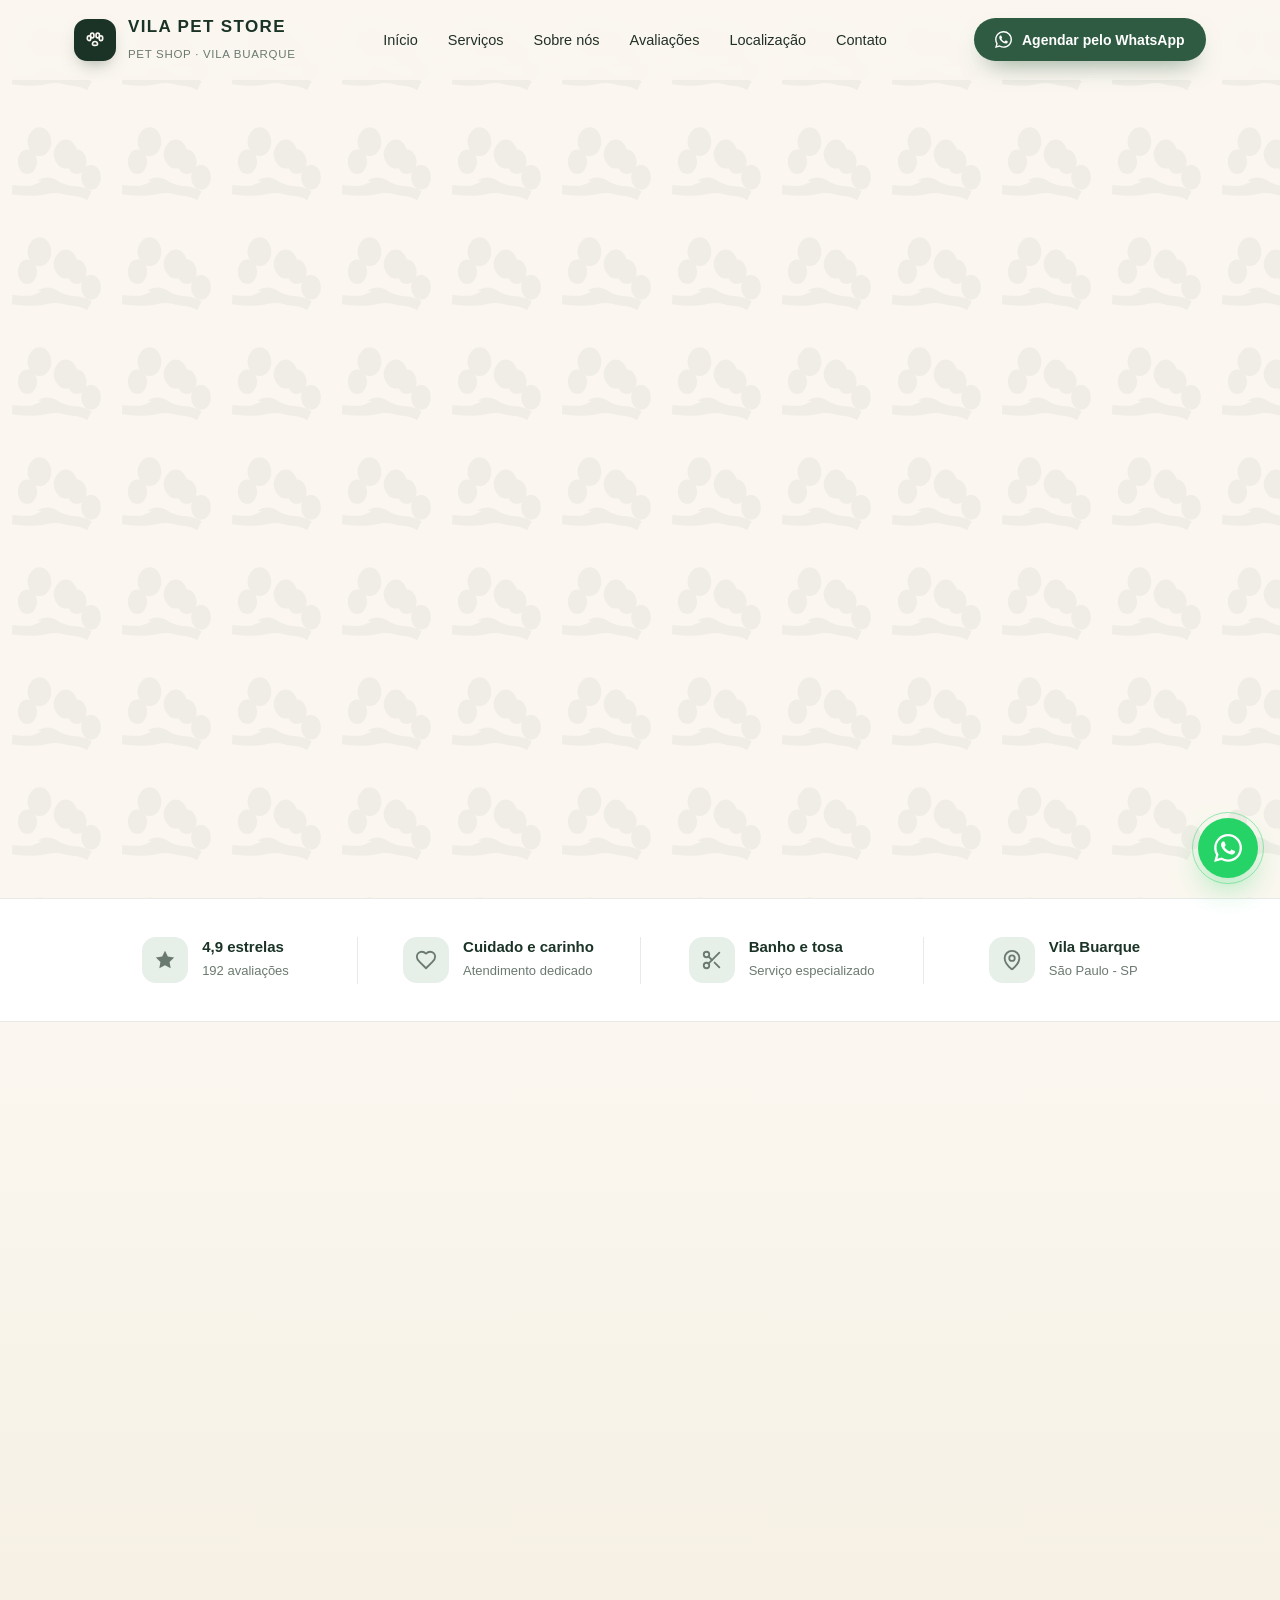
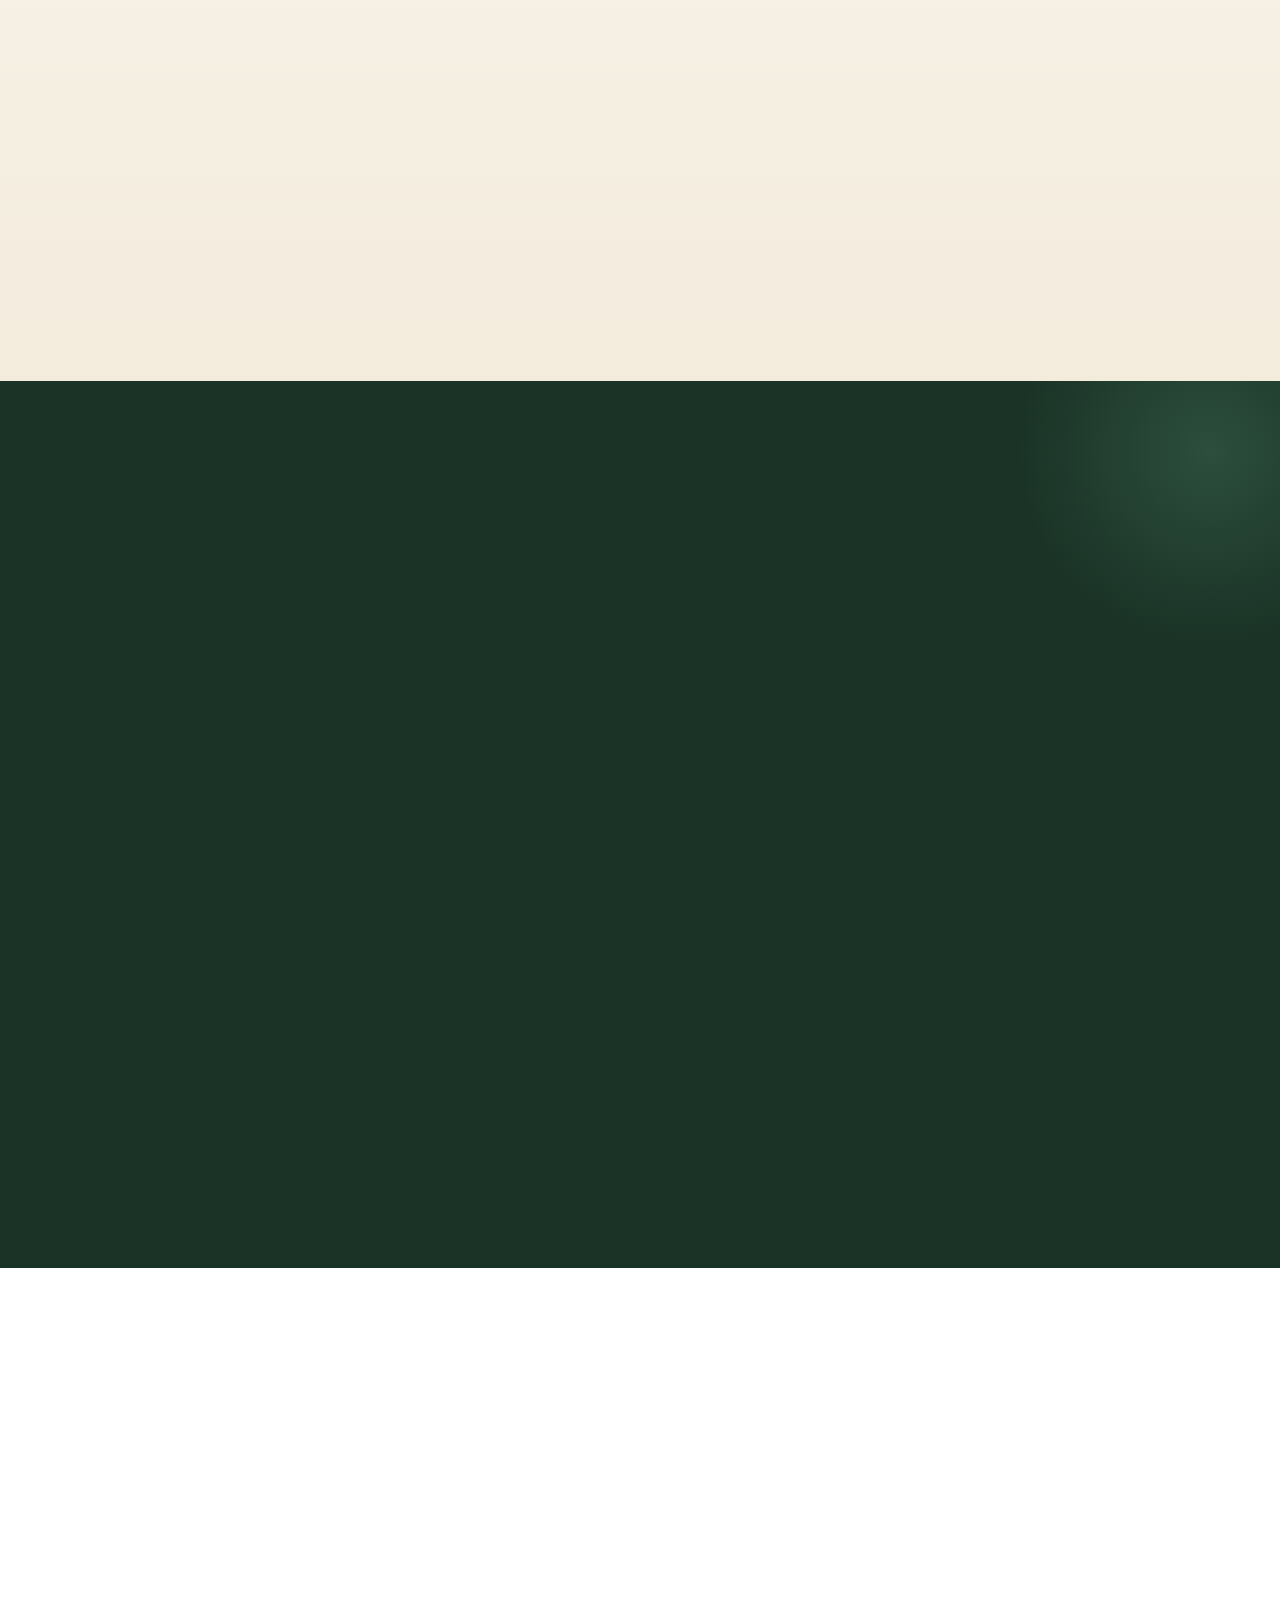
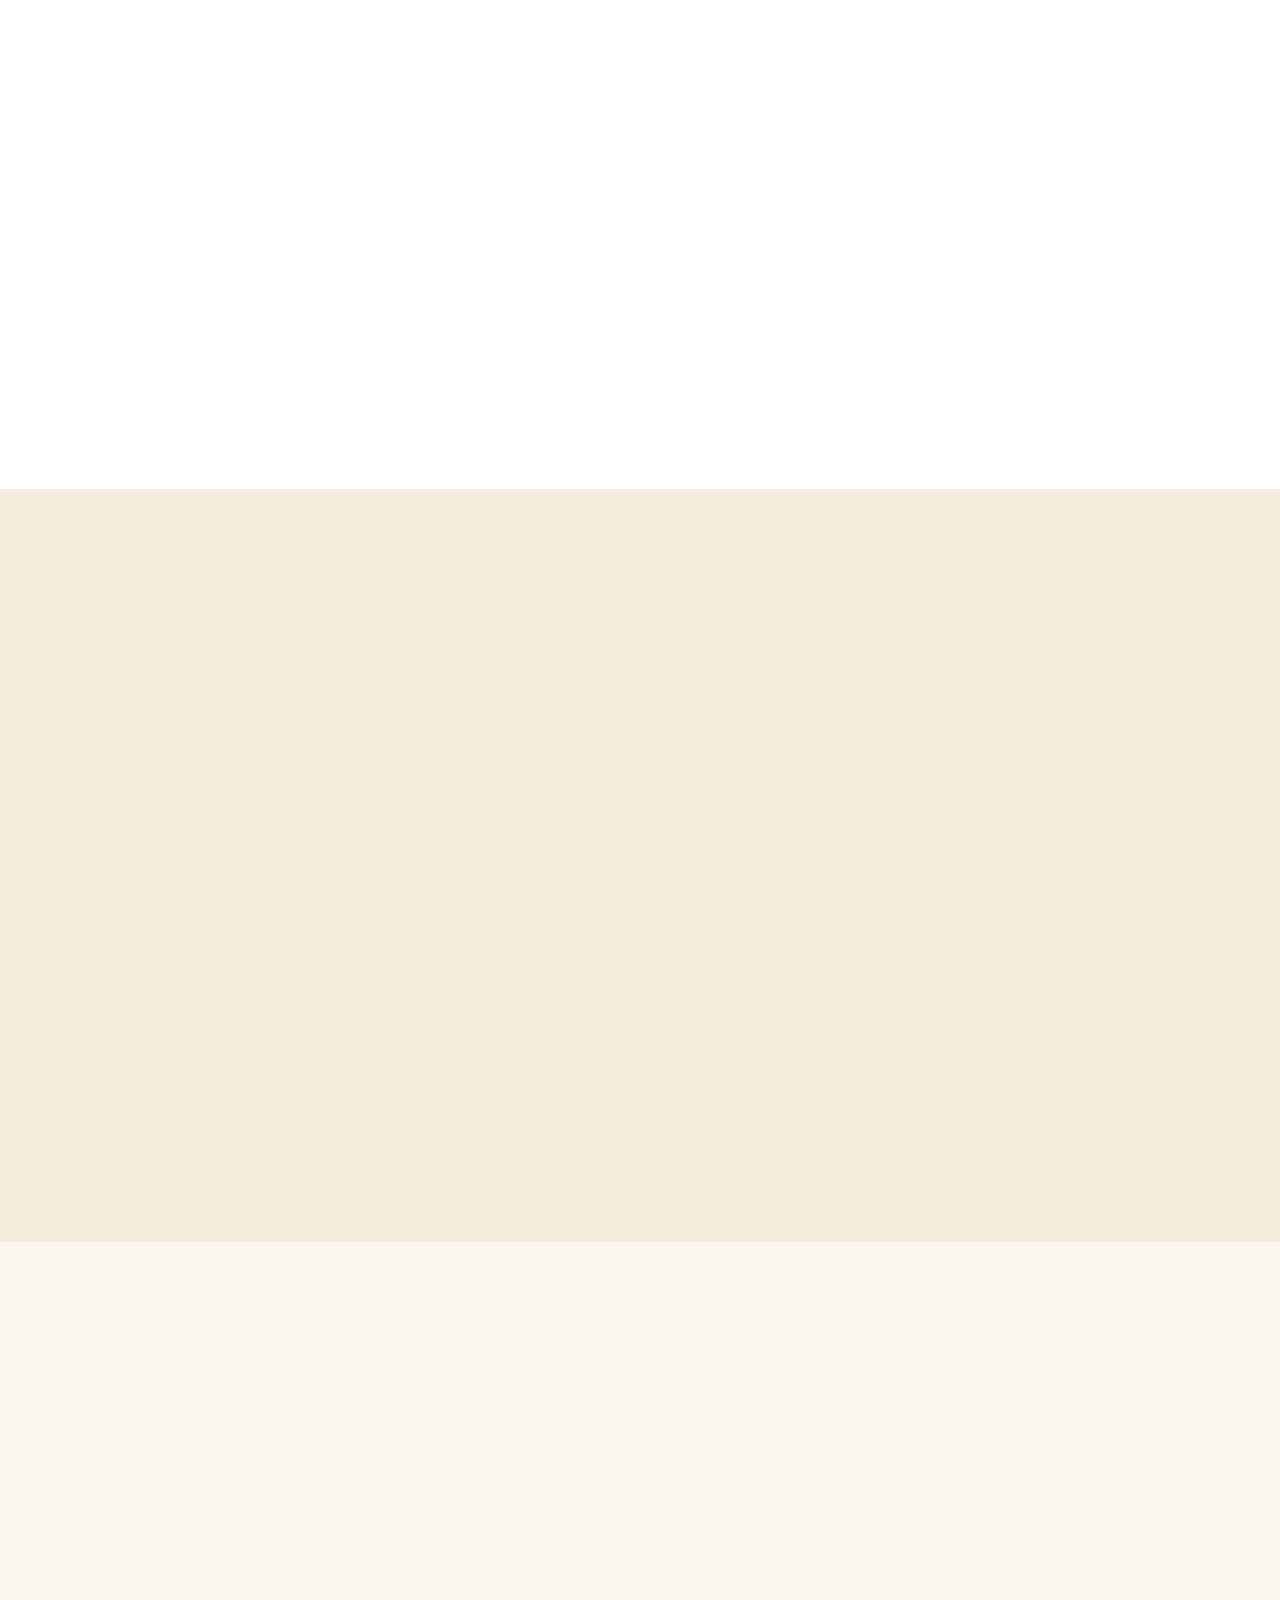
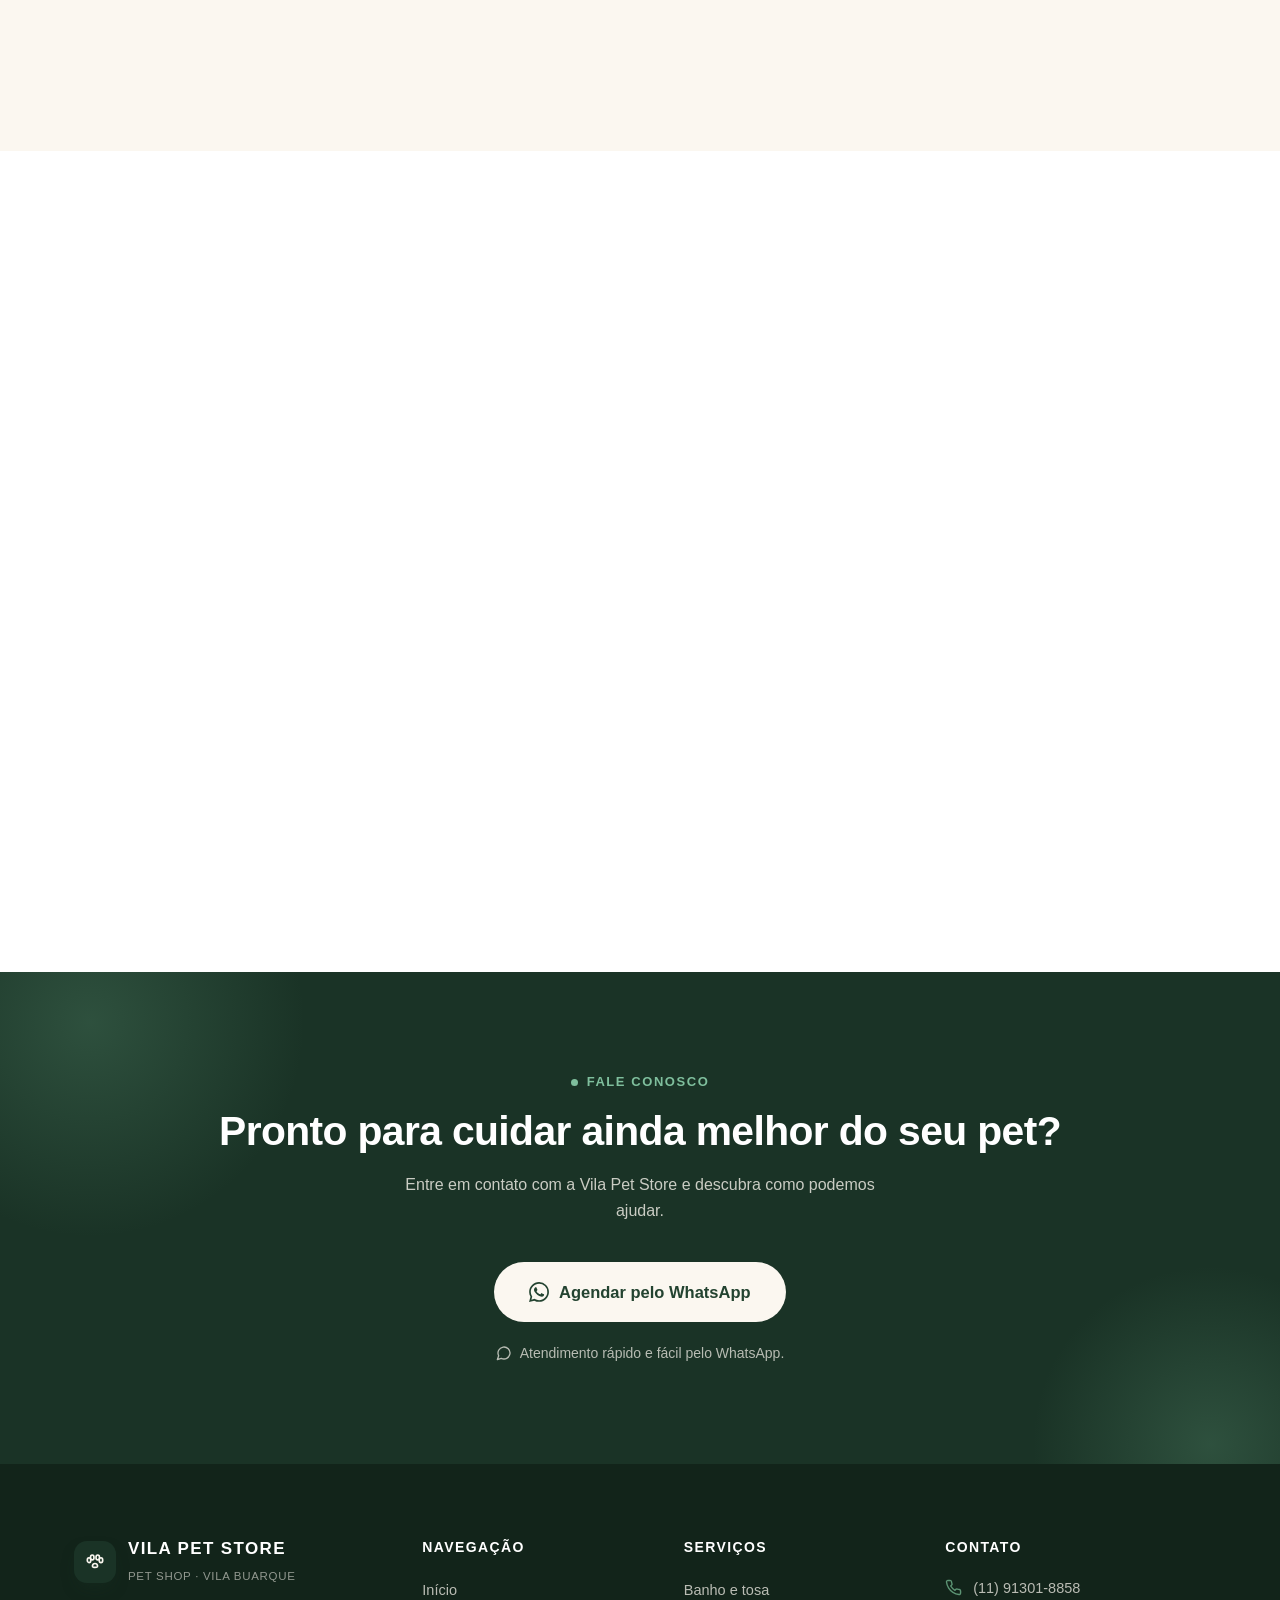
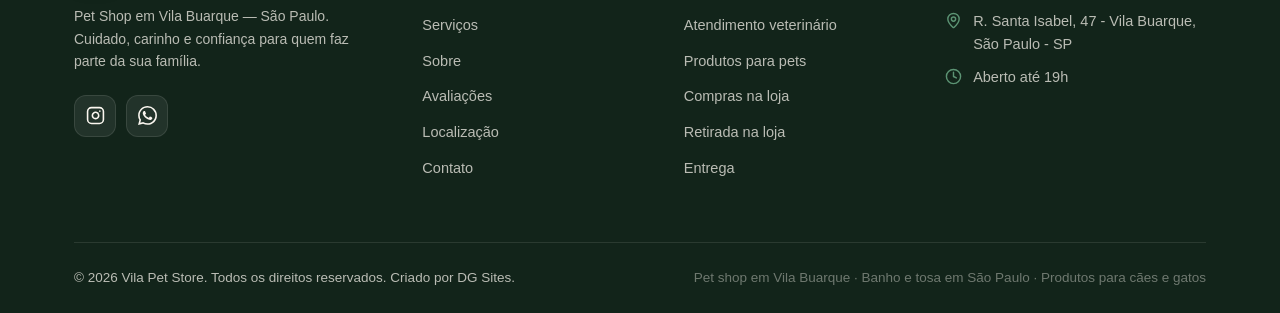
==== commit 4c8dbea5: "Add files via upload" ====
--- a/index.html
+++ b/index.html
@@ -594,7 +594,7 @@
       </div>
 
       <div class="footer-bottom">
-        <p>© 2026 Vila Pet Store. Todos os direitos reservados.</p>
+        <p>© 2026 Vila Pet Store. Todos os direitos reservados. Criado por DG Sites.</p>
         <p class="keywords">Pet shop em Vila Buarque · Banho e tosa em São Paulo · Produtos para cães e gatos</p>
       </div>
     </div>
--- a/assets/css/style.css
+++ b/assets/css/style.css
@@ -0,0 +1,635 @@
+    /* ============ BASE / RESET ============ */
+    *, *::before, *::after { box-sizing: border-box; margin: 0; padding: 0; }
+
+    :root {
+      --green-950: #12241A;
+      --green-900: #1A3326;
+      --green-800: #234330;
+      --green-700: #2E5B41;
+      --green-600: #3E7A57;
+      --green-500: #5C9474;
+      --green-100: #E7EFE9;
+      --cream: #FBF7F0;
+      --sand: #F3ECDD;
+      --beige: #EFE6D3;
+      --white: #FFFFFF;
+      --ink: #223128;
+      --muted: #6B7A70;
+      --gold: #E3A93C;
+      --line: rgba(31, 46, 38, .10);
+      --line-soft: rgba(251, 247, 240, .14);
+      --shadow-sm: 0 2px 10px rgba(26, 51, 38, .06);
+      --shadow-lg: 0 24px 60px -22px rgba(18, 36, 26, .28);
+      --radius: 22px;
+      --radius-sm: 14px;
+      --font-head: "Poppins", "Inter", sans-serif;
+      --font-body: "Inter", sans-serif;
+      --ease: cubic-bezier(.33, 1, .68, 1);
+    }
+
+    html { scroll-behavior: smooth; -webkit-text-size-adjust: 100%; }
+
+    body {
+      font-family: var(--font-body);
+      color: var(--ink);
+      background: var(--cream);
+      line-height: 1.6;
+      font-size: 16px;
+      -webkit-font-smoothing: antialiased;
+      overflow-x: hidden;
+    }
+
+    section { scroll-margin-top: 88px; }
+
+    img { display: block; max-width: 100%; height: auto; }
+    a { color: inherit; text-decoration: none; }
+    ul { list-style: none; }
+
+    ::selection { background: var(--green-600); color: #fff; }
+
+    .container { max-width: 1180px; margin: 0 auto; padding: 0 24px; }
+
+    .eyebrow {
+      display: inline-flex;
+      align-items: center;
+      gap: 9px;
+      font-family: var(--font-head);
+      font-weight: 600;
+      font-size: 13px;
+      letter-spacing: .12em;
+      text-transform: uppercase;
+      color: var(--green-600);
+    }
+    .eyebrow .dot { width: 7px; height: 7px; border-radius: 50%; background: var(--green-500); flex: none; }
+
+    .h1, .h2, .h3 { font-family: var(--font-head); font-weight: 700; color: var(--green-900); line-height: 1.14; letter-spacing: -0.015em; }
+    .h1 { font-size: clamp(2.1rem, 1.5rem + 2.6vw, 3.55rem); font-weight: 800; }
+    .h2 { font-size: clamp(1.7rem, 1.35rem + 1.6vw, 2.55rem); }
+    .h3 { font-size: clamp(1.15rem, 1.05rem + .4vw, 1.35rem); }
+
+    .lead { font-size: clamp(1.02rem, .98rem + .3vw, 1.15rem); color: var(--muted); }
+
+    .section-head { max-width: 680px; margin-bottom: 48px; }
+    .section-head.center { margin-left: auto; margin-right: auto; text-align: center; display: flex; flex-direction: column; align-items: center; }
+    .section-head p { margin-top: 16px; }
+
+    section { padding: 96px 0; }
+
+    /* ============ BOTÕES ============ */
+    .btn {
+      display: inline-flex;
+      align-items: center;
+      justify-content: center;
+      gap: 10px;
+      font-family: var(--font-head);
+      font-weight: 600;
+      font-size: 15px;
+      line-height: 1;
+      padding: 16px 26px;
+      border-radius: 999px;
+      border: 1.5px solid transparent;
+      cursor: pointer;
+      transition: transform .25s var(--ease), box-shadow .25s var(--ease), background-color .25s var(--ease), border-color .25s var(--ease), color .25s var(--ease);
+      white-space: nowrap;
+      will-change: transform;
+    }
+    .btn svg { flex: none; }
+    .btn:active { transform: translateY(1px) scale(.99); }
+
+    .btn-primary { background: var(--green-700); color: #fff; box-shadow: 0 12px 26px -12px rgba(46, 91, 65, .65); }
+    .btn-primary:hover { background: var(--green-800); transform: translateY(-2px); box-shadow: 0 16px 32px -12px rgba(46, 91, 65, .7); }
+
+    .btn-outline { border-color: var(--green-700); color: var(--green-800); background: transparent; }
+    .btn-outline:hover { background: var(--green-100); transform: translateY(-2px); }
+
+    .btn-light { background: var(--cream); color: var(--green-800); }
+    .btn-light:hover { background: #fff; transform: translateY(-2px); box-shadow: 0 14px 28px -14px rgba(0,0,0,.4); }
+
+    .btn-whats-outline { border-color: rgba(255,255,255,.35); color: #fff; }
+    .btn-whats-outline:hover { background: rgba(255,255,255,.1); transform: translateY(-2px); }
+
+    .btn-lg { padding: 19px 34px; font-size: 16.5px; }
+
+    /* ============ HEADER ============ */
+    .site-header {
+      position: fixed;
+      inset: 0 0 auto 0;
+      z-index: 60;
+      background: rgba(251, 247, 240, .86);
+      backdrop-filter: blur(14px);
+      -webkit-backdrop-filter: blur(14px);
+      border-bottom: 1px solid transparent;
+      transition: box-shadow .3s var(--ease), background-color .3s var(--ease), border-color .3s var(--ease);
+    }
+    .site-header.scrolled { background: rgba(251, 247, 240, .92); box-shadow: 0 10px 34px -18px rgba(18, 36, 26, .28); border-color: var(--line); }
+
+    .header-inner {
+      max-width: 1180px;
+      margin: 0 auto;
+      padding: 14px 24px;
+      display: flex;
+      align-items: center;
+      justify-content: space-between;
+      gap: 16px;
+    }
+
+    .brand { display: flex; align-items: center; gap: 12px; }
+    .brand-mark {
+      width: 42px; height: 42px;
+      border-radius: 13px;
+      background: var(--green-900);
+      display: grid; place-items: center;
+      flex: none;
+      box-shadow: 0 8px 18px -8px rgba(26, 51, 38, .5);
+    }
+    .brand-name { font-family: var(--font-head); font-weight: 800; font-size: 17px; letter-spacing: .08em; color: var(--green-900); line-height: 1.15; }
+    .brand-sub { font-size: 11.5px; color: var(--muted); letter-spacing: .06em; text-transform: uppercase; }
+
+    .main-nav ul { display: flex; align-items: center; gap: 4px; }
+    .main-nav a {
+      font-weight: 500;
+      font-size: 14.5px;
+      color: var(--ink);
+      padding: 9px 13px;
+      border-radius: 999px;
+      transition: color .2s, background-color .2s;
+      position: relative;
+    }
+    .main-nav a:hover { color: var(--green-700); background: var(--green-100); }
+
+    .header-actions { display: flex; align-items: center; gap: 10px; }
+    .header-wa-btn { padding: 12px 20px; font-size: 14px; }
+
+    /* Hamburger */
+    .nav-toggle {
+      display: none;
+      width: 44px; height: 44px;
+      border: 0; background: transparent;
+      border-radius: 12px;
+      cursor: pointer;
+      place-items: center;
+      color: var(--green-900);
+    }
+    .nav-toggle .bar {
+      display: block; width: 22px; height: 2px;
+      background: currentColor; border-radius: 2px;
+      transition: transform .3s var(--ease), opacity .2s;
+      position: relative;
+    }
+    .nav-toggle .bar::before, .nav-toggle .bar::after {
+      content: ""; position: absolute; left: 0; width: 100%; height: 2px;
+      background: currentColor; border-radius: 2px; transition: transform .3s var(--ease);
+    }
+    .nav-toggle .bar::before { top: -7px; }
+    .nav-toggle .bar::after { top: 7px; }
+    .nav-toggle[aria-expanded="true"] .bar { background: transparent; }
+    .nav-toggle[aria-expanded="true"] .bar::before { transform: translateY(7px) rotate(45deg); }
+    .nav-toggle[aria-expanded="true"] .bar::after { transform: translateY(-7px) rotate(-45deg); }
+
+    /* Mobile menu */
+    .mobile-menu {
+      position: fixed;
+      top: 72px; left: 0; right: 0;
+      z-index: 59;
+      background: var(--cream);
+      box-shadow: 0 30px 60px -20px rgba(18,36,26,.3);
+      border-bottom: 1px solid var(--line);
+      display: grid;
+      transition: transform .35s var(--ease), opacity .3s;
+      transform: translateY(-12px);
+      opacity: 0;
+      pointer-events: none;
+    }
+    .mobile-menu.open { transform: translateY(0); opacity: 1; pointer-events: auto; }
+    .mobile-menu ul { padding: 8px 20px 16px; }
+    .mobile-menu li:not(:last-child) { border-bottom: 1px solid var(--line); }
+    .mobile-menu ul a { display: flex; align-items: center; justify-content: space-between; padding: 15px 6px; font-weight: 600; font-size: 16px; color: var(--ink); font-family: var(--font-head); }
+    .mobile-menu .mobile-cta { padding: 10px 6px 22px; }
+    .mobile-menu .btn { width: 100%; }
+
+    /* ============ HERO ============ */
+    .hero { padding: 150px 0 84px; overflow: hidden; position: relative; }
+    .hero-bg-paw {
+      position: absolute;
+      inset: 0;
+      opacity: .05;
+      background-image: url("data:image/svg+xml,%3Csvg xmlns='http://www.w3.org/2000/svg' width='120' height='120' viewBox='0 0 24 24'%3E%3Cpath fill='%231A3326' d='M7.3 4.2c.8-.6 1.9-.6 2.7 0 .8.7 1.2 1.7 1.2 2.7s-.4 2-1.2 2.7c-.8.6-1.9.6-2.7 0-.8-.7-1.3-1.7-1.3-2.7s.5-2 1.3-2.7zM13 6.9c.8-.6 1.9-.6 2.7 0 .8.7 1.2 1.7 1.2 2.7s-.4 2-1.2 2.7c-.8.6-1.9.6-2.7 0-.8-.7-1.3-1.7-1.3-2.7s.5-2 1.3-2.7zM4.8 9c.7-.5 1.6-.5 2.3 0 .6.6 1 1.4 1 2.3s-.4 1.7-1 2.3c-.7.5-1.6.5-2.3 0-.6-.6-.9-1.4-.9-2.3s.3-1.7.9-2.3zM15.6 9c.7-.5 1.6-.5 2.3 0 .6.6 1 1.4 1 2.3s-.4 1.7-1 2.3c-.7.5-1.6.5-2.3 0-.6-.6-.9-1.4-.9-2.3s.3-1.7.9-2.3zM21 12.4c.7.5 1 1.4 1 2.3s-.3 1.7-1 2.3c-.7.5-1.6.5-2.3 0-.6-.6-1-1.4-1-2.3s.4-1.7 1-2.3c.7-.5 1.6-.5 2.3 0zM8.2 15.4c1.3-.9 3-.9 4.3 0 1 .7 2.3 1.1 3.6 1.2 1.6.1 2.9.5 3.9 1.2l-1 1.9c-.8-.6-1.9-.9-3.2-1-.6 0-1.2-.1-1.8-.3-1.2-.4-2.4-.4-3.6-.1-1.4.4-2.9.4-4.2.4-1.3 0-2.5-.1-3.6-.3l.1-2.1c.9.2 2.4.3 3.9.2.9-.1 1.8-.7 2.5-.9z'/%3E%3C/svg%3E");
+      background-size: 110px 110px;
+      pointer-events: none;
+    }
+
+    .hero-grid {
+      display: grid;
+      grid-template-columns: 1.05fr .95fr;
+      gap: clamp(32px, 5vw, 72px);
+      align-items: center;
+      position: relative;
+    }
+
+    .hero-badge {
+      display: inline-flex; align-items: center; gap: 8px;
+      background: var(--white);
+      border: 1px solid var(--line);
+      padding: 9px 16px;
+      border-radius: 999px;
+      font-weight: 600; font-size: 13.5px; color: var(--green-800);
+      box-shadow: var(--shadow-sm);
+      margin-bottom: 26px;
+    }
+    .hero-badge svg { color: var(--green-600); }
+
+    .hero h1 { margin: 0 0 20px; }
+    .hero h1 .accent { color: var(--green-600); font-weight: 800; }
+
+    .hero .lead { max-width: 520px; }
+
+    .hero-actions { display: flex; flex-wrap: wrap; gap: 14px; margin-top: 34px; }
+
+    .hero-proof { margin-top: 36px; display: flex; align-items: center; gap: 14px; flex-wrap: wrap; }
+    .hero-proof-stars { display: inline-flex; gap: 3px; color: var(--gold); }
+    .hero-proof-text { font-weight: 600; font-size: 14.5px; color: var(--ink); }
+    .hero-proof-note { width: 100%; font-size: 13px; color: var(--muted); }
+
+    /* Imagem hero */
+    .hero-visual { position: relative; }
+    .hero-img-wrap {
+      position: relative;
+      border-radius: 38px;
+      overflow: hidden;
+      aspect-ratio: 4 / 4.6;
+      box-shadow: var(--shadow-lg);
+      background: var(--beige);
+    }
+    .hero-img-wrap::after {
+      content: ""; position: absolute; inset: 0;
+      background: linear-gradient(200deg, rgba(26,51,38,0) 40%, rgba(26,51,38,.42));
+      pointer-events: none;
+    }
+    .hero-img-wrap img { width: 100%; height: 100%; object-fit: cover; }
+
+    .hero-blob {
+      position: absolute; z-index: -1;
+      top: -34px; right: -38px;
+      width: 240px; height: 240px;
+    }
+
+    .hero-card {
+      position: absolute;
+      left: -22px; bottom: 26px;
+      background: var(--white);
+      border: 1px solid var(--line);
+      border-radius: 18px;
+      box-shadow: var(--shadow-lg);
+      padding: 14px 18px;
+      display: flex; align-items: center; gap: 12px;
+    }
+    .hero-card-icon {
+      width: 42px; height: 42px; border-radius: 12px;
+      background: var(--green-100); color: var(--green-700);
+      display: grid; place-items: center; flex: none;
+    }
+    .hero-card strong { display: block; font-family: var(--font-head); font-size: 15px; color: var(--green-900); line-height: 1.2; }
+    .hero-card span { font-size: 12.5px; color: var(--muted); }
+
+    .hero-chip {
+      position: absolute; top: 20px; right: 20px; z-index: 2;
+      display: inline-flex; align-items: center; gap: 7px;
+      background: rgba(255,255,255,.94);
+      backdrop-filter: blur(6px);
+      padding: 9px 14px; border-radius: 999px;
+      font-size: 12.5px; font-weight: 700; color: var(--green-800);
+      box-shadow: var(--shadow-sm);
+    }
+    .hero-chip .pulse {
+      width: 8px; height: 8px; border-radius: 50%;
+      background: #3BA55D; position: relative;
+    }
+    .hero-chip .pulse::after {
+      content: ""; position: absolute; inset: -4px; border-radius: 50%;
+      border: 1.5px solid #3BA55D; animation: pulse 2s infinite;
+    }
+    @keyframes pulse { 0% { transform: scale(.7); opacity: 1; } 100% { transform: scale(1.6); opacity: 0; } }
+
+    /* ============ BARRA DE CONFIANÇA ============ */
+    .trust-strip { background: var(--white); border-top: 1px solid var(--line); border-bottom: 1px solid var(--line); padding: 30px 0; }
+    .trust-grid { display: grid; grid-template-columns: repeat(4, 1fr); }
+    .trust-item { display: flex; align-items: center; gap: 14px; justify-content: center; padding: 8px 22px; position: relative; }
+    .trust-item + .trust-item::before { content: ""; position: absolute; left: 0; top: 12%; height: 76%; width: 1px; background: var(--line); }
+    .trust-icon {
+      width: 46px; height: 46px; border-radius: 14px; flex: none;
+      background: var(--green-100); color: var(--green-700);
+      display: grid; place-items: center;
+    }
+    .trust-item strong { display: block; font-family: var(--font-head); font-size: 15px; font-weight: 700; color: var(--green-900); line-height: 1.25; }
+    .trust-item span { font-size: 13px; color: var(--muted); }
+
+    /* ============ SERVIÇOS ============ */
+    .services { background: linear-gradient(180deg, var(--cream) 0%, var(--sand) 100%); }
+    .services-grid { display: grid; grid-template-columns: repeat(3, 1fr); gap: 22px; }
+
+    .service-card {
+      background: var(--white);
+      border: 1px solid var(--line);
+      border-radius: var(--radius);
+      padding: 30px 28px;
+      position: relative;
+      overflow: hidden;
+      transition: transform .3s var(--ease), box-shadow .3s var(--ease), border-color .3s;
+      box-shadow: var(--shadow-sm);
+    }
+    .service-card::before {
+      content: ""; position: absolute; inset: 0 0 auto 0; height: 4px;
+      background: linear-gradient(90deg, var(--green-600), var(--green-500));
+      transform: scaleX(0); transform-origin: left;
+      transition: transform .35s var(--ease);
+    }
+    .service-card:hover { transform: translateY(-6px); box-shadow: var(--shadow-lg); border-color: rgba(46,91,65,.25); }
+    .service-card:hover::before { transform: scaleX(1); }
+
+    .service-icon {
+      width: 54px; height: 54px; border-radius: 16px;
+      background: var(--green-100); color: var(--green-700);
+      display: grid; place-items: center;
+      margin-bottom: 20px;
+      transition: transform .3s var(--ease), background-color .3s;
+    }
+    .service-card:hover .service-icon { transform: scale(1.06) rotate(-4deg); background: var(--green-700); color: #fff; }
+    .service-card h3 { margin-bottom: 10px; }
+    .service-card p { font-size: 14.5px; color: var(--muted); }
+
+    .services-cta { text-align: center; margin-top: 48px; }
+
+    /* ============ POR QUE ESCOLHER ============ */
+    .why { background: var(--green-900); color: var(--cream); position: relative; overflow: hidden; }
+    .why::before {
+      content: ""; position: absolute; right: -140px; top: -140px;
+      width: 420px; height: 420px; border-radius: 50%;
+      background: radial-gradient(circle, rgba(92,148,116,.28), transparent 65%);
+    }
+    .why-grid { display: grid; grid-template-columns: .95fr 1.05fr; gap: clamp(36px, 6vw, 80px); align-items: center; position: relative; }
+    .why .h2 { color: var(--white); }
+    .why .eyebrow { color: var(--green-500); }
+    .why .lead { color: rgba(251, 247, 240, .75); margin-top: 16px; max-width: 460px; }
+
+    .why-list { margin-top: 34px; display: grid; gap: 6px; }
+    .why-list li { display: flex; align-items: center; gap: 14px; padding: 9px 0; font-weight: 500; font-size: 15.5px; color: var(--cream); }
+    .why-check {
+      width: 26px; height: 26px; border-radius: 50%; flex: none;
+      background: rgba(92,148,116,.22);
+      color: #7FBF9D;
+      display: grid; place-items: center;
+    }
+
+    .why-visual { position: relative; }
+    .why-img-wrap {
+      border-radius: 34px; overflow: hidden;
+      aspect-ratio: 4 / 4.4;
+      box-shadow: var(--shadow-lg);
+      background: var(--green-700);
+      border: 1px solid rgba(255,255,255,.12);
+    }
+    .why-img-wrap img { width: 100%; height: 100%; object-fit: cover; }
+    .why-quote {
+      margin-top: 22px;
+      display: flex; align-items: center; gap: 14px;
+      background: rgba(255,255,255,.06);
+      border: 1px solid rgba(255,255,255,.12);
+      border-radius: 18px; padding: 18px 20px;
+      backdrop-filter: blur(6px);
+    }
+    .why-quote svg { color: var(--gold); flex: none; }
+    .why-quote p { font-size: 14px; color: rgba(251,247,240,.85); font-family: var(--font-head); font-weight: 500; }
+
+    /* ============ AVALIAÇÕES ============ */
+    .reviews { background: var(--white); }
+    .reviews-summary {
+      display: flex; flex-wrap: wrap; align-items: center; justify-content: center; gap: 18px 40px;
+      margin: 0 auto 52px;
+      background: var(--cream);
+      border: 1px solid var(--line);
+      padding: 26px 40px; border-radius: 24px;
+      max-width: 720px;
+    }
+    .reviews-summary .big-score { font-family: var(--font-head); font-size: 46px; font-weight: 800; color: var(--green-900); line-height: 1; }
+    .reviews-summary .stars { display: flex; gap: 3px; color: var(--gold); margin: 6px 0 2px; }
+    .reviews-summary .meta { font-size: 13.5px; color: var(--muted); }
+    .reviews-summary .divider { width: 1px; height: 56px; background: var(--line); }
+
+    .reviews-grid { display: grid; grid-template-columns: repeat(3, 1fr); gap: 22px; }
+    .review-card {
+      background: var(--cream);
+      border: 1px solid var(--line);
+      border-radius: var(--radius);
+      padding: 30px 28px;
+      position: relative;
+      transition: transform .3s var(--ease), box-shadow .3s var(--ease);
+    }
+    .review-card:hover { transform: translateY(-5px); box-shadow: var(--shadow-lg); }
+    .review-card .quote-svg { position: absolute; top: 24px; right: 26px; color: rgba(46,91,65,.12); }
+    .review-card .stars { display: flex; gap: 3px; color: var(--gold); margin-bottom: 16px; }
+    .review-card p { font-size: 15px; color: var(--ink); }
+    .review-card .who {
+      margin-top: 20px; padding-top: 16px; border-top: 1px solid var(--line);
+      display: flex; align-items: center; gap: 10px;
+      font-size: 13px; color: var(--muted);
+    }
+    .review-card .who svg { color: var(--green-600); }
+
+    .reviews-cta { text-align: center; margin-top: 48px; }
+
+    /* ============ SOBRE ============ */
+    .about { background: var(--sand); }
+    .about-grid { display: grid; grid-template-columns: 1.05fr .95fr; gap: clamp(36px, 6vw, 80px); align-items: center; }
+    .about-stats { display: grid; grid-template-columns: repeat(3, 1fr); gap: 18px; margin-top: 40px; }
+    .about-stat {
+      background: var(--white); border: 1px solid var(--line); border-radius: 18px;
+      padding: 22px 16px; text-align: center;
+      box-shadow: var(--shadow-sm);
+    }
+    .about-stat strong { display: block; font-family: var(--font-head); font-size: 25px; font-weight: 800; color: var(--green-700); }
+    .about-stat span { font-size: 12.5px; color: var(--muted); }
+
+    .about-img-wrap { border-radius: 34px; overflow: hidden; aspect-ratio: 5 / 5.6; box-shadow: var(--shadow-lg); background: var(--beige); }
+    .about-img-wrap img { width: 100%; height: 100%; object-fit: cover; }
+
+    /* ============ GALERIA ============ */
+    .gallery { background: var(--cream); }
+    .gallery-masonry { columns: 3; column-gap: 20px; }
+    .g-item {
+      break-inside: avoid;
+      margin-bottom: 20px;
+      border-radius: 20px;
+      overflow: hidden;
+      position: relative;
+      box-shadow: var(--shadow-sm);
+      background: var(--beige);
+    }
+    .g-item img { width: 100%; transition: transform .5s var(--ease); }
+    .g-item:hover img { transform: scale(1.05); }
+    .g-item figcaption {
+      position: absolute; inset: auto 0 0 0;
+      padding: 38px 18px 16px;
+      background: linear-gradient(180deg, transparent, rgba(18,36,26,.78));
+      color: #fff;
+      font-family: var(--font-head); font-weight: 600; font-size: 13.5px;
+      letter-spacing: .04em;
+      opacity: 0; transform: translateY(8px);
+      transition: opacity .3s var(--ease), transform .3s var(--ease);
+    }
+    .g-item:hover figcaption { opacity: 1; transform: translateY(0); }
+
+      @media (hover: none) {
+        .g-item figcaption { opacity: 1; transform: none; padding-top: 52px; }
+      }
+
+    /* ============ LOCALIZAÇÃO ============ */
+    .location { background: var(--white); }
+    .location-grid { display: grid; grid-template-columns: 1fr 1.1fr; gap: clamp(32px, 5vw, 72px); align-items: stretch; }
+    .loc-info .info-line { display: flex; gap: 16px; padding: 18px 0; border-bottom: 1px solid var(--line); }
+    .loc-info .info-line:last-of-type { border-bottom: 0; }
+    .loc-icon {
+      width: 46px; height: 46px; border-radius: 14px; flex: none;
+      background: var(--green-100); color: var(--green-700);
+      display: grid; place-items: center;
+    }
+    .loc-info strong { font-family: var(--font-head); font-weight: 700; color: var(--green-900); font-size: 15.5px; }
+    .loc-info p { font-size: 14.5px; color: var(--muted); margin-top: 3px; }
+    .loc-info .loc-address { font-size: 15px; color: var(--ink); }
+    .loc-actions { display: flex; flex-direction: column; align-items: flex-start; gap: 14px; margin-top: 26px; }
+    .loc-tel { display: inline-flex; align-items: center; gap: 10px; font-family: var(--font-head); font-weight: 700; font-size: 18px; color: var(--green-800); }
+
+    .map-wrap {
+      border-radius: var(--radius);
+      overflow: hidden;
+      min-height: 420px;
+      box-shadow: var(--shadow-lg);
+      border: 1px solid var(--line);
+      position: relative;
+      background: var(--beige);
+    }
+    .map-wrap iframe { position: absolute; inset: 0; width: 100%; height: 100%; border: 0; }
+
+    /* ============ CTA FINAL ============ */
+    .cta-final { background: var(--green-900); position: relative; overflow: hidden; text-align: center; }
+    .cta-final::before, .cta-final::after {
+      content: ""; position: absolute; border-radius: 50%;
+      background: radial-gradient(circle, rgba(92,148,116,.30), transparent 66%);
+    }
+    .cta-final::before { width: 460px; height: 460px; top: -180px; left: -140px; }
+    .cta-final::after { width: 380px; height: 380px; bottom: -170px; right: -120px; }
+    .cta-final .container { position: relative; }
+    .cta-final .h2 { color: var(--white); }
+    .cta-final p { color: rgba(251,247,240,.78); max-width: 520px; margin: 18px auto 0; }
+    .cta-final .btn { margin-top: 38px; }
+    .cta-note { margin-top: 20px; display: inline-flex; align-items: center; gap: 8px; font-size: 14px; color: rgba(251,247,240,.7); }
+
+    /* ============ FOOTER ============ */
+    .site-footer { background: var(--green-950); color: rgba(251,247,240,.72); padding: 72px 0 0; }
+    .footer-grid { display: grid; grid-template-columns: 1.4fr 1fr 1fr 1.2fr; gap: 44px; padding-bottom: 52px; }
+    .footer-brand .brand-name { color: #fff; }
+    .footer-brand .brand-sub { color: rgba(251,247,240,.55); }
+    .footer-brand p { font-size: 14px; max-width: 300px; margin-top: 18px; }
+    .footer-social { display: flex; gap: 10px; margin-top: 22px; }
+    .footer-social a {
+      width: 42px; height: 42px; border-radius: 12px;
+      display: grid; place-items: center;
+      background: rgba(255,255,255,.07);
+      border: 1px solid rgba(255,255,255,.10);
+      color: var(--cream);
+      transition: background-color .25s, transform .25s var(--ease), color .25s;
+    }
+    .footer-social a:hover { background: var(--green-600); color: #fff; transform: translateY(-3px); }
+
+    .site-footer h4 { font-family: var(--font-head); font-weight: 700; font-size: 14px; letter-spacing: .1em; text-transform: uppercase; color: #fff; margin-bottom: 18px; }
+    .site-footer ul li { margin-bottom: 10px; }
+    .site-footer ul a { font-size: 14.5px; transition: color .2s; }
+    .site-footer ul a:hover { color: #fff; }
+    .footer-contact li { display: flex; gap: 11px; font-size: 14.5px; margin-bottom: 14px; }
+    .footer-contact svg { color: var(--green-500); flex: none; margin-top: 2px; }
+    .footer-contact a:hover { color: #fff; }
+
+    .footer-bottom {
+      border-top: 1px solid rgba(251,247,240,.1);
+      padding: 24px 0;
+      display: flex; flex-wrap: wrap; align-items: center; justify-content: space-between; gap: 12px;
+      font-size: 13.5px;
+    }
+    .footer-bottom .keywords { color: rgba(251,247,240,.4); }
+
+    /* ============ FLOATING WHATSAPP ============ */
+    .wa-float {
+      position: fixed;
+      right: 22px; bottom: 22px;
+      z-index: 70;
+      display: grid; place-items: center;
+      width: 60px; height: 60px;
+      border-radius: 50%;
+      background: #25D366;
+      color: #fff;
+      box-shadow: 0 14px 34px -10px rgba(37, 211, 102, .65);
+      transition: transform .25s var(--ease), box-shadow .25s;
+    }
+    .wa-float:hover { transform: translateY(-4px) scale(1.04); box-shadow: 0 18px 40px -10px rgba(37, 211, 102, .75); }
+    .wa-float::before { content: ""; position: absolute; inset: -6px; border-radius: 50%; border: 1.5px solid rgba(37,211,102,.45); animation: pulse 2s infinite; }
+    .wa-float .wa-tip {
+      position: absolute; right: 72px; white-space: nowrap;
+      background: var(--white); color: var(--green-900);
+      font-family: var(--font-head); font-weight: 600; font-size: 13px;
+      padding: 9px 14px; border-radius: 12px;
+      box-shadow: var(--shadow-lg);
+      opacity: 0; transform: translateX(6px); pointer-events: none;
+      transition: opacity .25s, transform .25s;
+    }
+    .wa-float:hover .wa-tip { opacity: 1; transform: translateX(0); }
+
+    /* ============ REVEAL ANIMATIONS ============ */
+    .reveal { opacity: 0; transform: translateY(26px); transition: opacity .7s var(--ease), transform .7s var(--ease); transition-delay: var(--d, 0ms); }
+    .reveal.in-view { opacity: 1; transform: none; }
+
+    @media (prefers-reduced-motion: reduce) {
+      html { scroll-behavior: auto; }
+      .reveal { opacity: 1; transform: none; transition: none; }
+      .hero-chip .pulse::after, .wa-float::before { animation: none; }
+      .service-card, .review-card, .g-item img, .footer-social a, .wa-float { transition: none; }
+    }
+
+    /* ============ RESPONSIVO ============ */
+    @media (max-width: 1024px) {
+      .main-nav { display: none; }
+      .nav-toggle { display: grid; }
+      .header-cta-desktop { display: none; }
+      .hero-grid, .why-grid, .about-grid, .location-grid { grid-template-columns: 1fr; }
+      .hero { padding: 128px 0 72px; }
+      .hero-visual { max-width: 560px; margin: 0 auto; }
+      .services-grid { grid-template-columns: repeat(2, 1fr); }
+      .reviews-grid { grid-template-columns: repeat(2, 1fr); }
+      .footer-grid { grid-template-columns: 1fr 1fr; }
+      .map-wrap { min-height: 360px; }
+    }
+
+    @media (max-width: 640px) {
+      section { padding: 68px 0; }
+      .header-actions .header-wa-btn { display: none; }
+      .header-inner { padding: 12px 18px; }
+      .container { padding: 0 18px; }
+      .brand-name { font-size: 15.5px; }
+      .services-grid { grid-template-columns: 1fr; }
+      .reviews-grid { grid-template-columns: 1fr; }
+      .trust-grid { grid-template-columns: 1fr 1fr; gap: 18px; }
+      .trust-item { padding: 12px 8px; }
+      .trust-item + .trust-item::before { display: none; }
+      .hero-actions .btn { width: 100%; }
+      .hero-card { left: 12px; bottom: 14px; padding: 12px 14px; }
+      .reviews-summary { flex-direction: column; text-align: center; gap: 14px; padding: 28px 20px; }
+      .reviews-summary .divider { width: 60px; height: 1px; }
+      .about-stats { grid-template-columns: 1fr; }
+      .gallery-masonry { columns: 1; }
+      .footer-grid { grid-template-columns: 1fr; gap: 36px; }
+      .footer-bottom { flex-direction: column; text-align: center; }
+      .btn-lg { width: 100%; }
+      .loc-actions .btn { width: 100%; }
+    }
+
+    @media (min-width: 641px) and (max-width: 900px) {
+      .gallery-masonry { columns: 2; }
+    }
